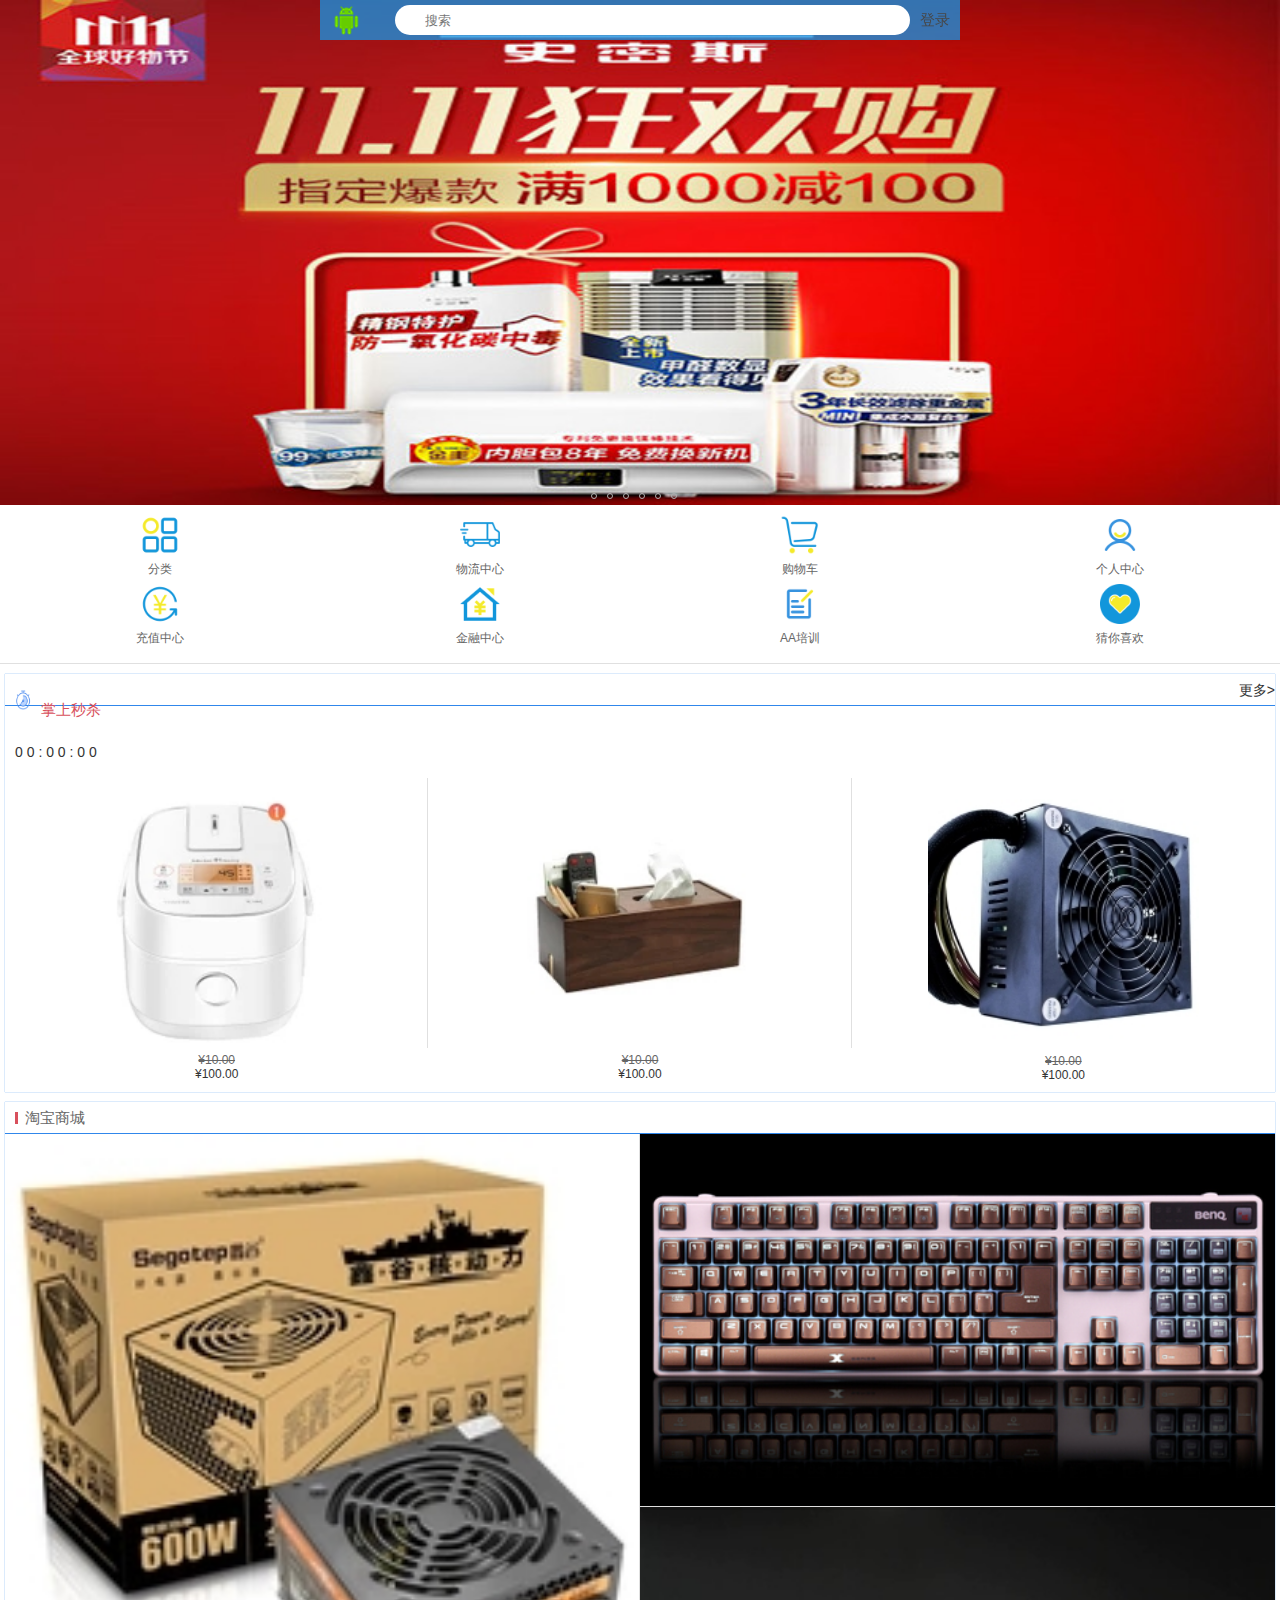
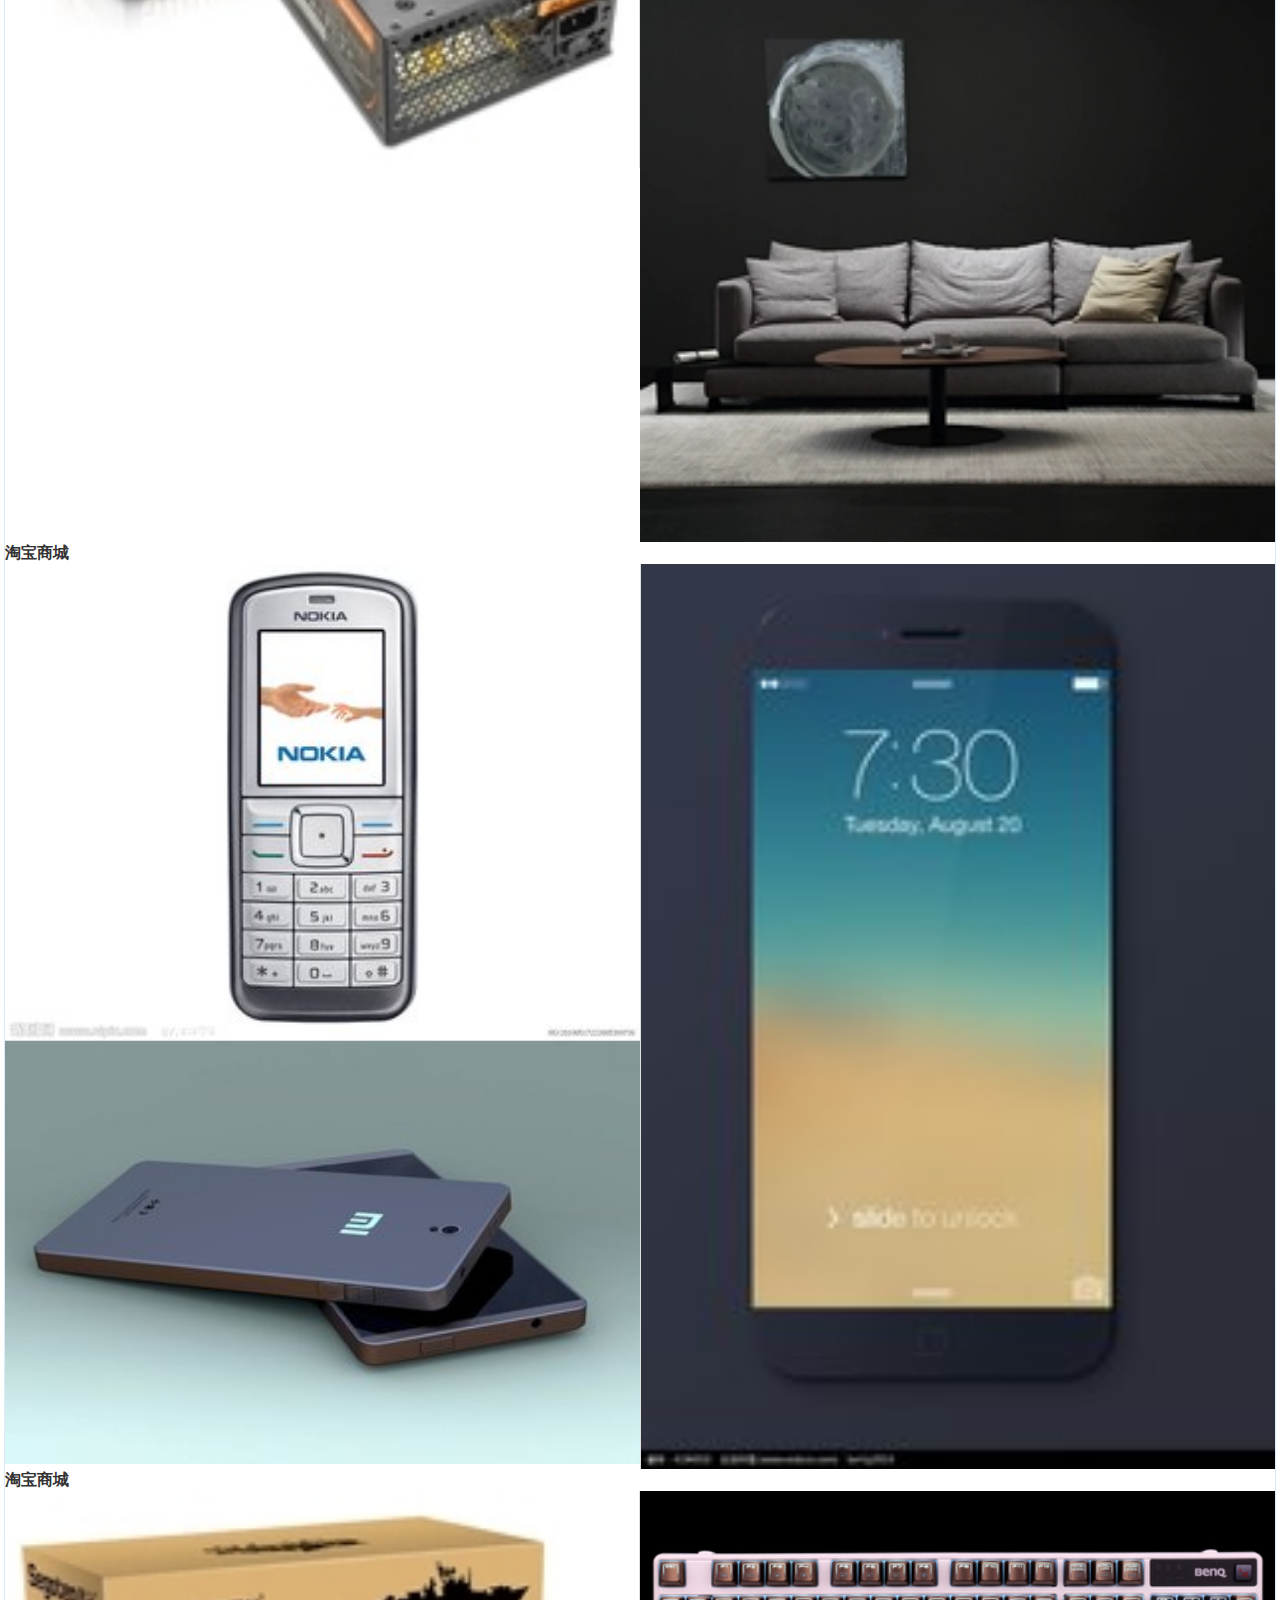
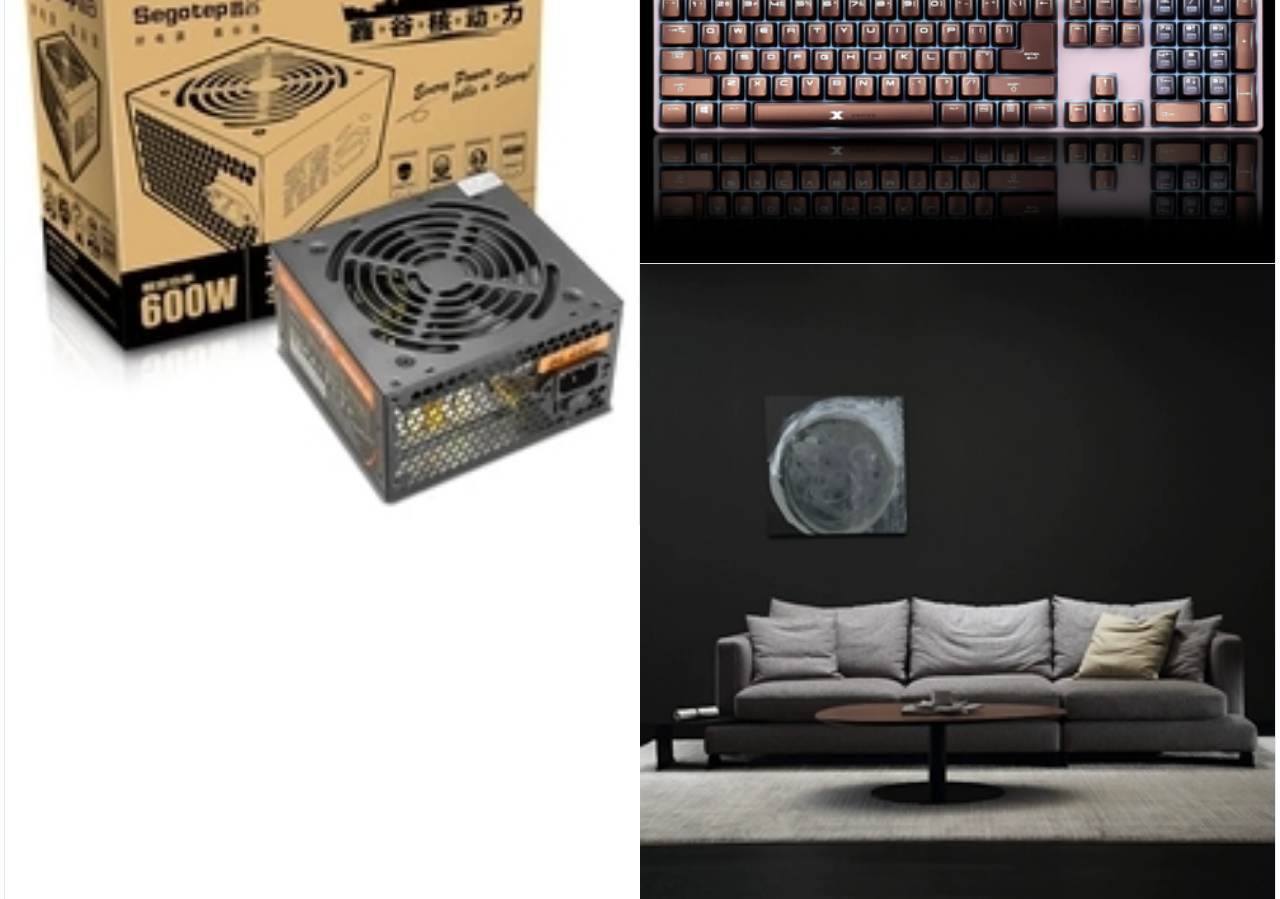
==== index.html @ 8e942533 "1" ====
<!DOCTYPE html>
<html>
<head>
    <meta charset="UTF-8">
    <meta name="viewport" content="width=device-width, user-scalable=no,initial-scale=1.0">
    <title>黑马商城</title>
    <link rel="stylesheet" type="text/css" href="css/hmsc.css">
</head>
<body>
    
    <header class="hm_header">
        <!-- 搜索栏 -->
        <div class="hm_header_box">
            <a href="" class="icon_logo"><img src="images/t01.png" alt=""></a>
            <form action="#">
                <span class="icon_search"></span>
                <input type="search" placeholder="搜索">
            </form>
            <a href="" class="login">登录</a>
        </div>
    </header> 
    <!-- 轮播图 -->
    <div class="hm_banner">
            <ul class="clearfix">
                <li><a href="#"><img src="images/images01.jpg" alt=""></a></li>
                <li><a href="#"><img src="images/images02.jpg" alt=""></a></li>
                <li><a href="#"><img src="images/images03.jpg" alt=""></a></li>
                <li><a href="#"><img src="images/images04.jpg" alt=""></a></li>
                <li><a href="#"><img src="images/images05.jpg" alt=""></a></li>
                <li><a href="#"><img src="images/images01.jpg" alt=""></a></li>
                <li><a href="#"><img src="images/images02.jpg" alt=""></a></li>
            </ul>
            <ul>
                <li class="now"></li>
                <li></li>
                <li></li>
                <li></li>
                <li></li>
                <li></li>
            </ul>
        </div>  
     <!-- 导航栏 -->
     <nav class="hm_nav">
            <ul class="clearfix">
                <li>
                    <a href="hmsc02.html">
                        <img src="images/f1.png" alt="">
                        <p>分类</p>
                    </a>
                </li>
                <li>
                    <a href="#">
                        <img src="images/f2.png" alt="">
                        <p>物流中心</p>
                    </a>
                </li>
                <li>
                    <a href="#">
                        <img src="images/f3.png" alt="">
                        <p>购物车</p>
                    </a>
                </li>
                <li>
                    <a href="#">
                        <img src="images/f4.png" alt="">
                        <p>个人中心</p>
                    </a>
                </li>
                <li>
                    <a href="#">
                        <img src="images/f5.png" alt="">
                        <p>充值中心</p>
                    </a>
                </li>
                <li>
                    <a href="#">
                        <img src="images/f6.png" alt="">
                        <p>金融中心</p>
                    </a>
                </li>
                <li>
                    <a href="#">
                        <img src="images/f7.png" alt="">
                        <p>AA培训</p>
                    </a>
                </li>
                <li>
                    <a href="#">
                        <img src="images/f8.png" alt="">
                        <p>猜你喜欢</p>
                    </a>
                </li>
            </ul>
        </nav>
    <!-- 商品块 -->
    <main class="hm_product">
            <section class="product_box hm_sk">
                <div class="product_box_tit no_border">
                    <div class="f_left m_110">
                        <span class="sk_icon"></span>
                        <span class="sk_name m_110">掌上秒杀</span>
                        <div>
                            <span>0</span>
                            <span>0</span>
                            <span>:</span>
                            <span>0</span>
                            <span>0</span>
                            <span>:</span>
                            <span>0</span>
                            <span>0</span>
                        </div>
                    </div>
                    <div class="f_right m_r10"><a href="#">更多></a></div>
                </div>
                <div class="product_box_con">
                    <ul class="clearfix">
                        <li>
                            <a href="#"><img src="images/q1.jpg" alt=""></a>
                            <p>&yen;10.00</p>
                            <p>&yen;100.00</p>
                        </li>
                        <li>
                            <a href="#"><img src="images/q2.jpg" alt=""></a>
                            <p>&yen;10.00</p>
                            <p>&yen;100.00</p>
                        </li>
                        <li>
                            <a href="#"><img src="images/q3.jpg" alt=""></a>
                            <p>&yen;10.00</p>
                            <p>&yen;100.00</p>
                        </li>
                    </ul>
                </div>
            </section>
            <section class="product_box">
                <div class="product_box_tit"><h3>淘宝商城</h3></div>
                <div class="product_box_con clearfix">
                    <a href="#" class="f_left w_50 b_right"><img src="images/q4.jpg" alt=""></a>
                    <a href="#" class="f_right w_50 b_bottom"><img src="images/q5.jpg" alt=""></a>
                    <a href="#" class="f_right w_50"><img src="images/q6.jpg" alt=""></a>
                </div>
                <section class="product_box">
                <div class="product_box_tit"><h3>淘宝商城</h3></div>
                <div class="product_box_con clearfix">
                    <a href="#" class="f_right w_50 b_left"><img src="images/q7.jpg" alt=""></a>
                    <a href="#" class="f_left w_50 b_bottom"><img src="images/q8.jpg" alt=""></a>
                    <a href="#" class="f_left w_50"><img src="images/q9.jpg" alt=""></a>
                </div>
            </section>
            <section class="product_box">
                <div class="product_box_tit"><h3>淘宝商城</h3></div>
                <div class="product_box_con clearfix">
                    <a href="#" class="f_left w_50 b_right"><img src="images/q4.jpg" alt=""></a>
                    <a href="#" class="f_right w_50 b_bottom"><img src="images/q5.jpg" alt=""></a>
                    <a href="#" class="f_right w_50"><img src="images/q6.jpg" alt=""></a>
                </div>
            </section>
        </main>
    <script  src="js/hmsc.js"></script>
</body>
</html>
---- css/hmsc.css ----
*,::before,::after{
    margin: 0;
    padding: 0;
    -webkit-tap-highlight-color: transparent;
    -webkit-box-sizing: border-box;
    box-sizing: border-box;
}
body{
    font-size: 14px;
    font-family:"微软雅黑",sans-serif;
    color: #333;
}
a{
    color: #333;
    text-decoration: none;
}
a:hover{
    text-decoration: none;
}
ul,ol{
    list-style: none;
}
input{
    border: none;
    outline: none;
}



.f_left{
    float: left;
}
.f_right{
    float: right;
}
.clearfix::before,
.clearfix::after{
    content: "";
    height: 0;
    line-height: 0;
    display: block;
    visibility: hidden;
    clear: both;
}
[class^="icon_"]{
    background: url()no-repeat;
    background-size: 200px 200px;
}
.m_110{
    margin-left:10px; 
}
.m_110{
    margin-right:10px; 
}
.m_110{
    margin-bottom:10px; 
}
.m_110{
    margin-top:10px; 
}


/* ------搜索栏------ */
.hm_header{
    position: fixed;
    left: 0;
    top: 0;
    height: 40px;
    width: 100%;
    z-index: 1000;
}
.hm_header>.hm_header_box{
    width: 100%;
    max-width: 640px;
    min-width: 300px;
    margin: 0 auto;
    background: rgba(10, 160, 247, 0.7);
    height:40px;
    position: relative;
}
.hm_header>.hm_header_box>.icon_logo{
    width: 60px;
    height: 36px;
    position: absolute;
    background-position: 0 -103px;
    top: 4px;
    left: 10px;
}
.hm_header>.hm_header_box>.login{
    width: 50px;
    height: 40px;
    line-height: 40px;
    text-align: center;
    color: rgb(71, 71, 71);
    position: absolute;
    right: 0;
    top: 0;
    font-size: 15px;
}
.hm_header>.hm_header_box>form{
    width: 100%;
    padding-left: 75px;
    padding-right: 50px;
    height: 40px;
    position: relative;
}
.hm_header>.hm_header_box>form>input{
    width: 100%;
    height: 30px;
    border-radius: 15px;
    margin-top: 5px;
    padding-left: 30px;
}
.hm_header>.hm_header_box>form>.icon_search{
    height: 20px;
    width: 20px;
    position: absolute;
    background-position: -60px -109px;
    top: 10px;
    left: 85px;
}


/* 轮播图 */
.hm_banner{
    width: 100%;
    position: relative;
    overflow: hidden;
}
.hm_banner>ul:first-child{
    width: 1000%;
    -webkit-transform: translateX(-10%);
    transform: translateX(-10%);
}
.hm_banner>ul:first-child>li{
    width: 10%;
    float: left;
}
.hm_banner>ul:first-child>li>a{
    width :100%;
    display: block;
}
.hm_banner>ul:first-child>li>a>img{
    width: 100%;
    /*
    font-size: 0;
    block
     veartical-align:middle; 
     */
     display: block;
}
.hm_banner>ul:last-child{
    width: 118px;
    height: 6px;
    position: absolute;
    bottom: 6px;
    left: 50%;
    margin-left:-59px; 
}
.hm_banner>ul:last-child>li{
    width: 6px;
    height: 6px;
    float: left;
    border-radius: 3px;
    border: 1px solid rgb(175, 175, 175);
    margin-left: 10px;
}
.hm_banner>ul:last-child>li>a{
    background: rgb(175, 175, 175);
}
.hm_banner>ul:last-child>li>a>img{
    margin-left:0; 
}

/* 导航栏 */
.hm_nav{
    width: 100%;
    background: #fff;
    border-bottom: 1px solid #e0e0e0;
}
.hm_nav>ul{
    width: 100%;
    padding: 10px 0;
}
.hm_nav>ul>li{
    width: 25%;
    float: left;
}
.hm_nav>ul>li>a{
    display: block;
}
.hm_nav>ul>li>a>img{
    width: 40px;
    height: 40px;
    display: block;
    margin: 0 auto;
}
.hm_nav>ul>li>a>p{
    text-align: center;
    color: #666;
    font-size: 12px;
    padding: 6px 0;
}

/* 商品块 */
.hm_product{
    padding:0 5px;
}
.hm_product>.product_box{
    width: 100%;
    background: #fff;
    margin-top: 10px;
    box-shadow: 0 0 1px #3087eb;
}
.hm_product>.product_box>.product_box_tit{
    height: 32px;
    line-height: 32px;
    border-bottom: 1px solid #3087eb;
}
.hm_product>.product_box>.product_box_tit .no_border{
    border-bottom: none;
}
.hm_product>.product_box>.product_box_tit>h3{
    font-weight: normal;
    font-size: 15px;
    padding-left: 20px;
    position: relative;
    color: #666;
}
.hm_product>.product_box>.product_box_tit>h3::before{
    content: "";
    position: absolute;
    top: 10px;
    left: 10px;
    width: 3px;
    height: 12px;
    background: #d8505c;
}
.hm_sk{
    
}
.hm_sk .sk_icon{
    background:url("../images/ms1.png")no-repeat;
    background-size: 16px 20px;
    width: 16px;
    height: 20px;
    float: left;
    margin-top: 6px;
}
.hm_sk .sk_name{
    color: #d8505c;
    font-size: 15px;
    float: left;
}
.hm_sk .sk_time{
    float: left;
    margin-top: 8px;
}
.hm_sk .sk_time>span{
    float: left;
    width: 15px;
    height: 15px;
    line-height: 15px;
    text-align: center;
    background: #333;
    color: #fff;
    margin-left: 3px;
}
.hm_sk .sk_time>span:nth-child(3n){
    background: #fff;
    color: #333;
    width: 5px;
}

.hm_sk .product_box_con>ul{
    width: 100%;
    font-size: 12px;
    padding: 10px 0;
}
.hm_sk .product_box_con>ul>li{
    width: 33.333%;
    float: left;
    text-align: center;
}
.hm_sk .product_box_con>ul>li>a{
    display: block;
    width: 100%;
    border-right: 1px solid #e0e0e0;
}
.hm_sk .product_box_con>ul>li:last-child>a{
    border-right: 0;
}
.hm_sk .product_box_con>ul>li>a>img{
    width: 64%;
    display: block;
    margin: 0 auto;
}

.hm_sk .product_box_con>ul>li>p:first-of-type{
    text-decoration:line-through;
    color: #666;
    padding-top: 5px;
}
.w_50{
    width: 50%;
    display: block;
}
.w_50>img{
    display: block;
    width: 100%;
}
.b_left{
    border-left: 1px solid #e0e0e0;
}
.b_right{
    border-right: 1px solid #e0e0e0;
}
.b_bottom{
    border-bottom: 1px solid #e0e0e0;
}





/* 搜索栏 */
.hm_topBar{
    width: 100%;
    height: 45px;
    background: url("")repeat-x;
    background-size: 1px 44px;
    border-bottom: 1px solid #ccc;
    position: absolute;
}
.hm_topBar>[class^="icon_"]{
    position: absolute;
    top: 0;
    height: 44px;
    width: 40px;
    padding: 12px 10px;
    background-clip: content-box;
    background-origin: content-box;
}
.hm_topBar>.icon_back{
    left: 0;
    background-position: -20px 0;
}
.hm_topBar>.icon_menu{
    right: 0;
    background-position: -60px 0;
}
.hm_topBar>form{
    width: 100%;
    height: 44px;
    padding: 0 40px;
}
.hm_topBar>form>input{
    width: 100%;
    border:1px solid #e0e0e0;
    border-radius: 4px;
    height:30px;
    margin-top: 7px;
}
.hm_topBar>h3{
    text-align: center;
    line-height: 44px;
    font-weight: normal;
}

/* 左侧栏 */
.hm_category_left{
    width: 90px;
    height: 100%;
    overflow: hidden;
    float: left;
}
.hm_category_left>ul{

}
.hm_category_left>ul>li{
    width: 90px;
    height: 50px;
    text-align: center;
    line-height: 50px;
    border-right: 1px solid #ccc;
    border-bottom: 1px solid #ccc;
}
.hm_category_left>ul>li a{
    display: block;
}
.hm_category_left>ul>li .now{
    border-right: none;
}
.hm_category_left>ul>li.now a{
    color: #d8505c;
}

.hm_category_right{
    overflow: hidden;
    height: 100%;
}
.hm_category_right_box{
    padding: 0 10px;
}
hm_category_right_box>.banner{
    width: 100%;
    padding-top: 10px;
    display: block;
}
.hm_category_right_box>.banner>img{
    width: 100%;
}
.hot_cat{
    margin-top:10px;
}
.hot_cat>h3{
    font-size: 12px;
}
.hot_cat>ul{
    width: 100%;
}
.hot_cat>ul>li{
    width: 33.333%;
    float: left;
}
.hot_cat>ul>li>a{
    display: block;
    text-align: center;
    padding-top: 10px;
}
.hot_cat>ul>li>a>img{
    width: 62px;
    height: 62px;
    margin: 0 auto;
    display: block;
}
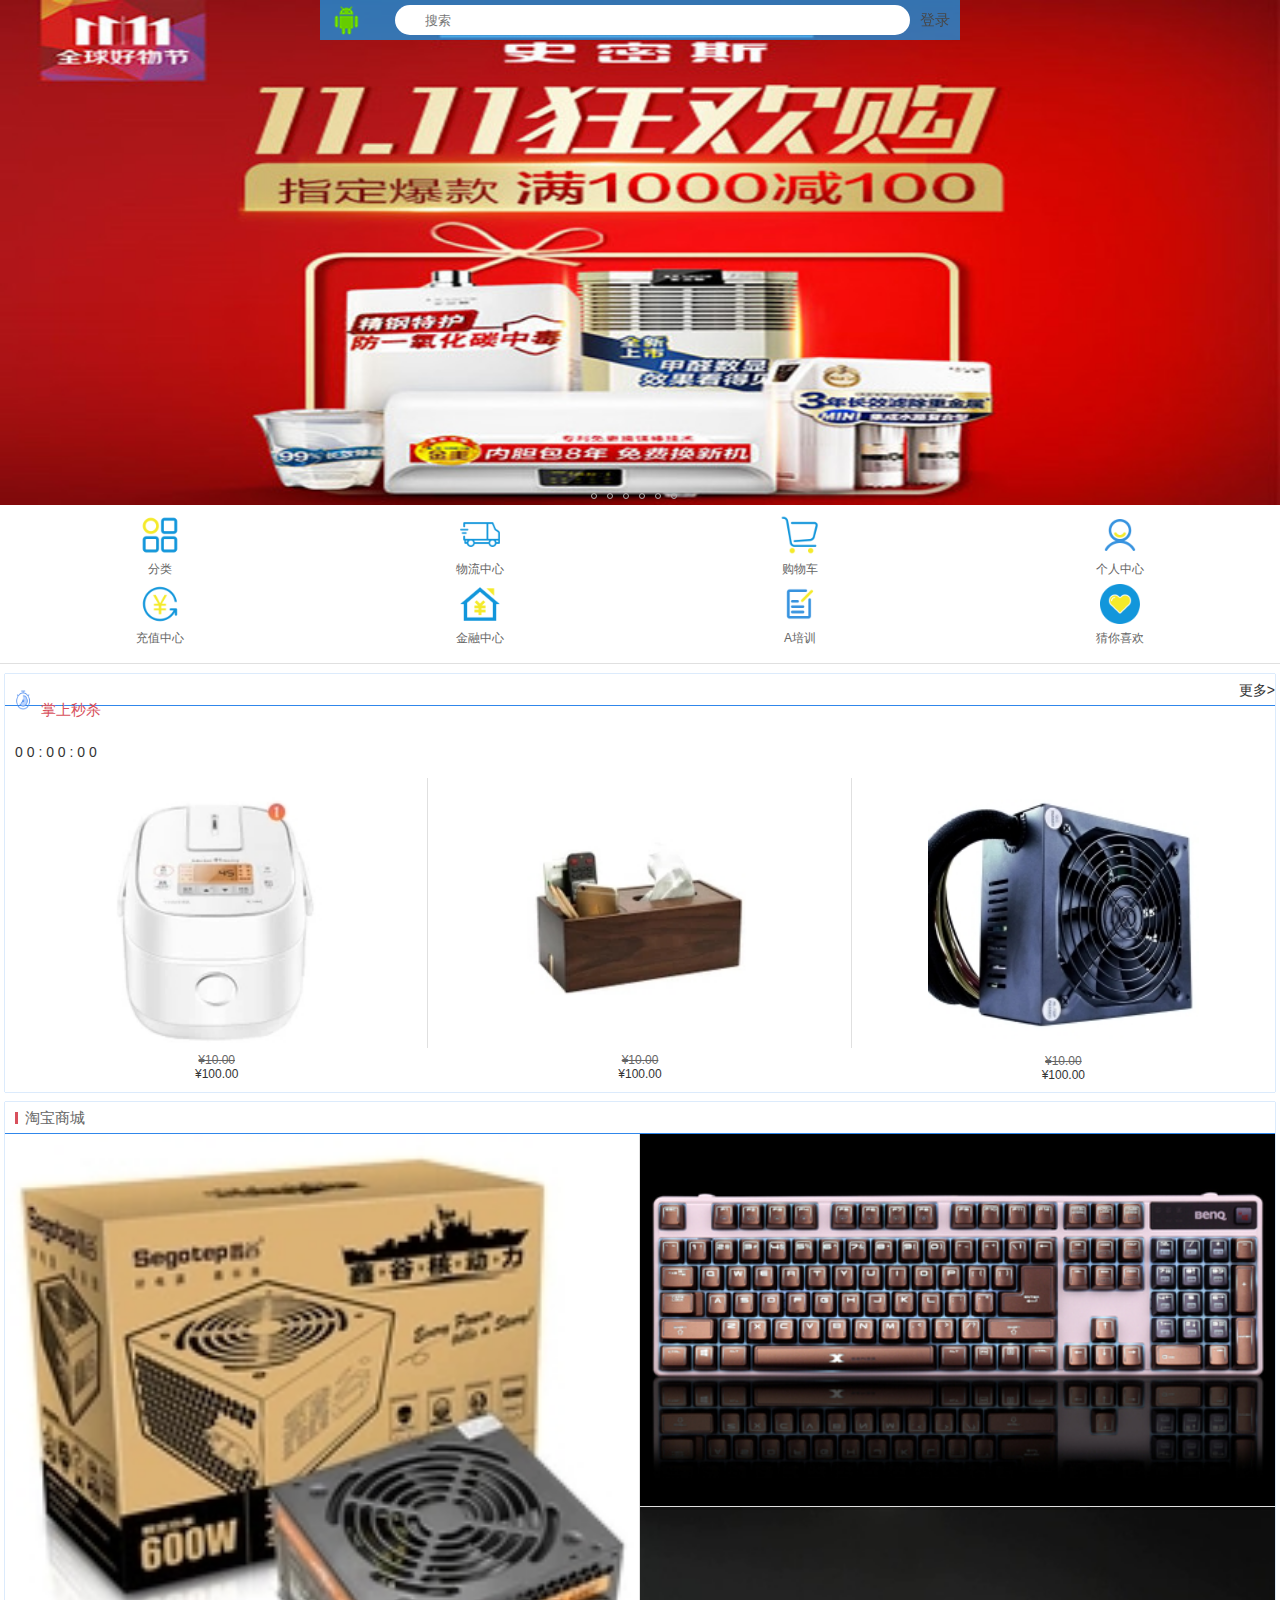
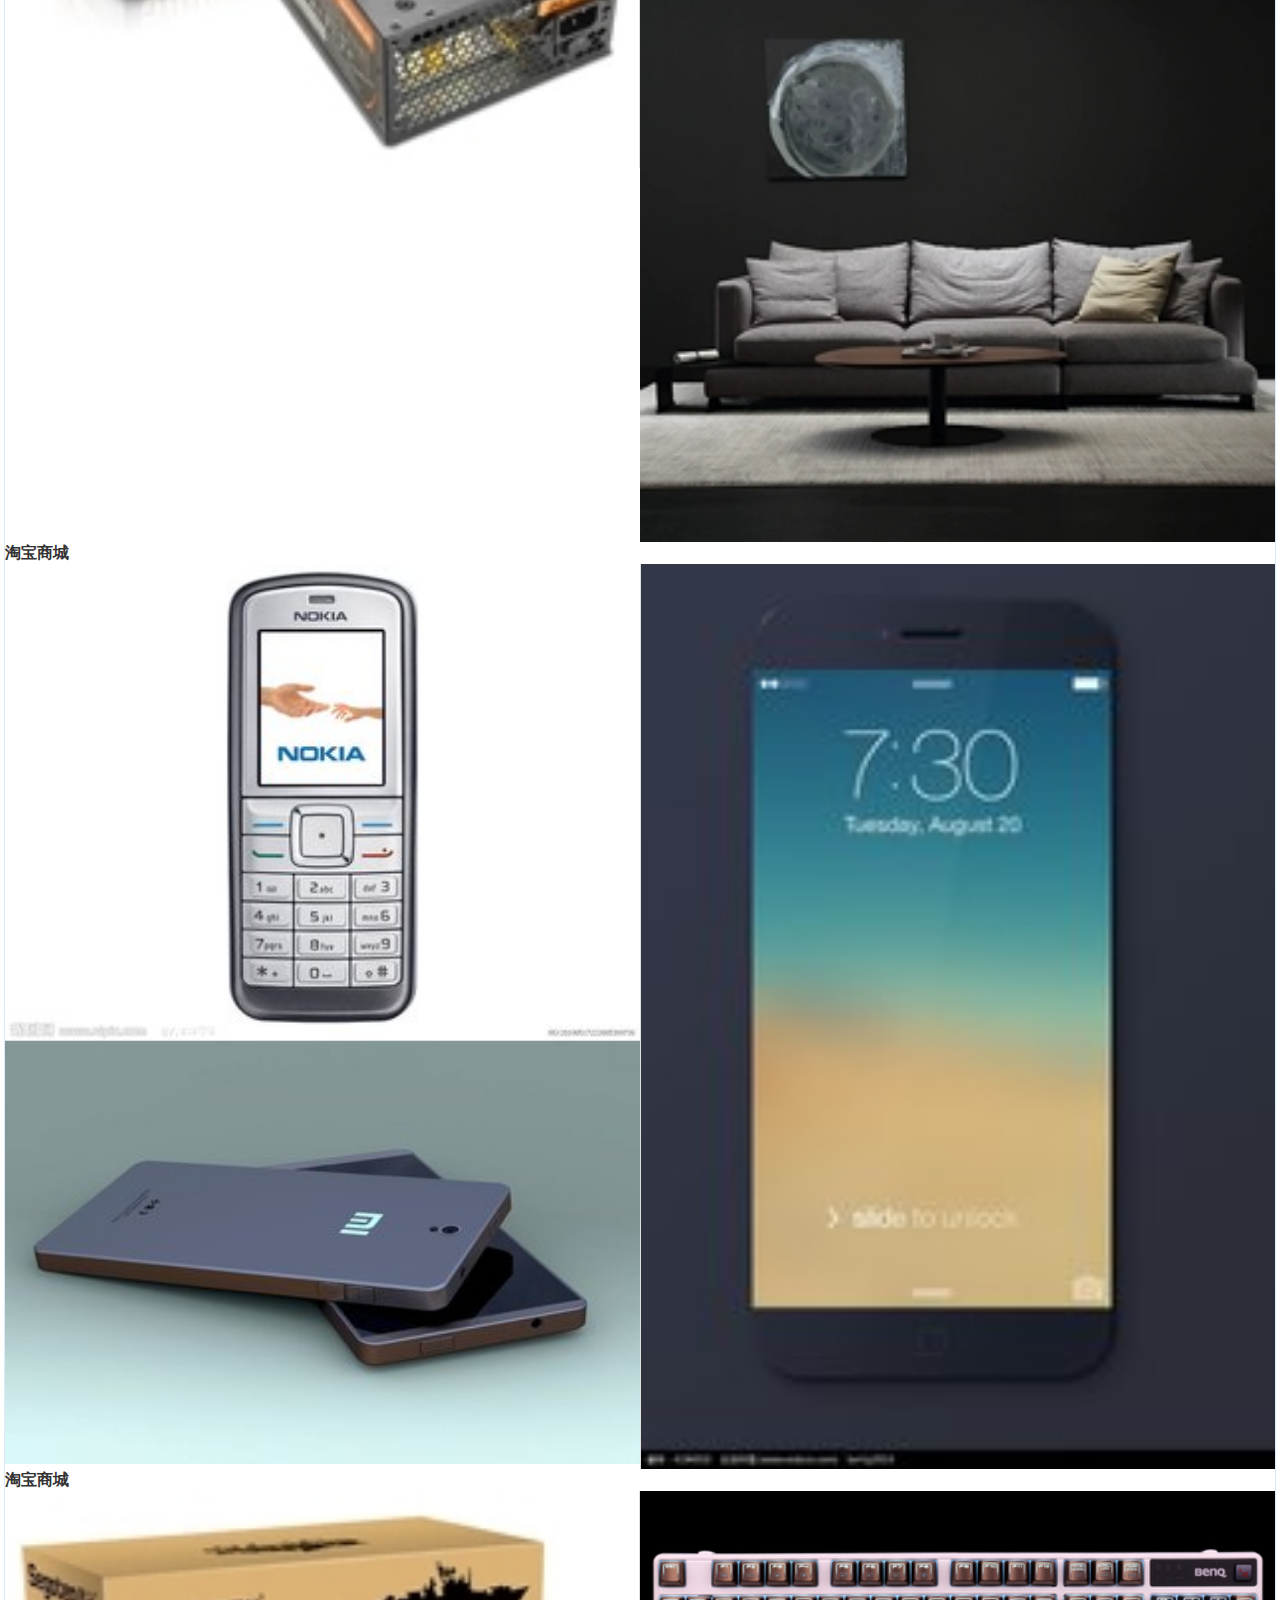
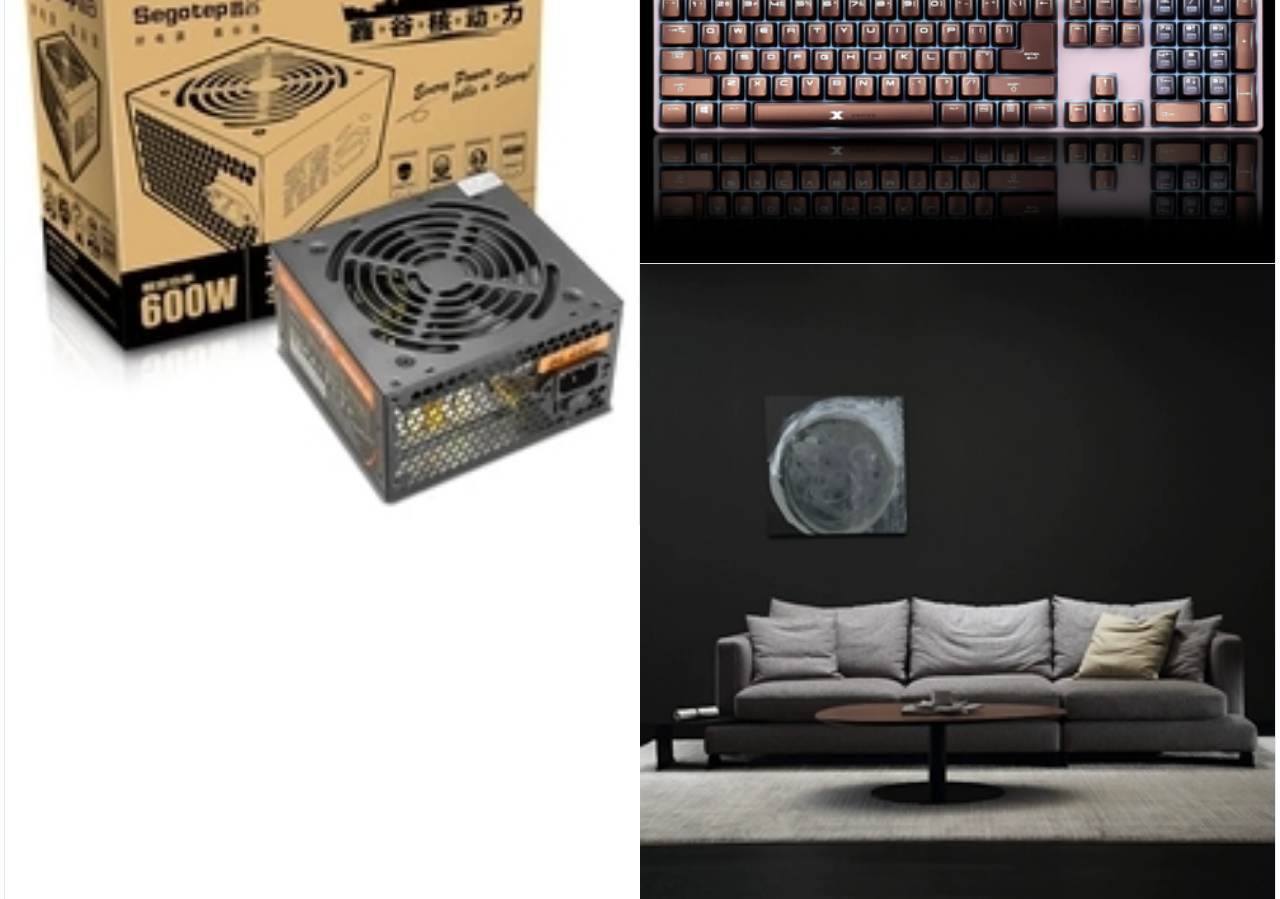
==== commit 332a6ef7: "h" ====
--- a/index.html
+++ b/index.html
@@ -81,7 +81,7 @@
                 <li>
                     <a href="#">
                         <img src="images/f7.png" alt="">
-                        <p>AA培训</p>
+                        <p>A培训</p>
                     </a>
                 </li>
                 <li>
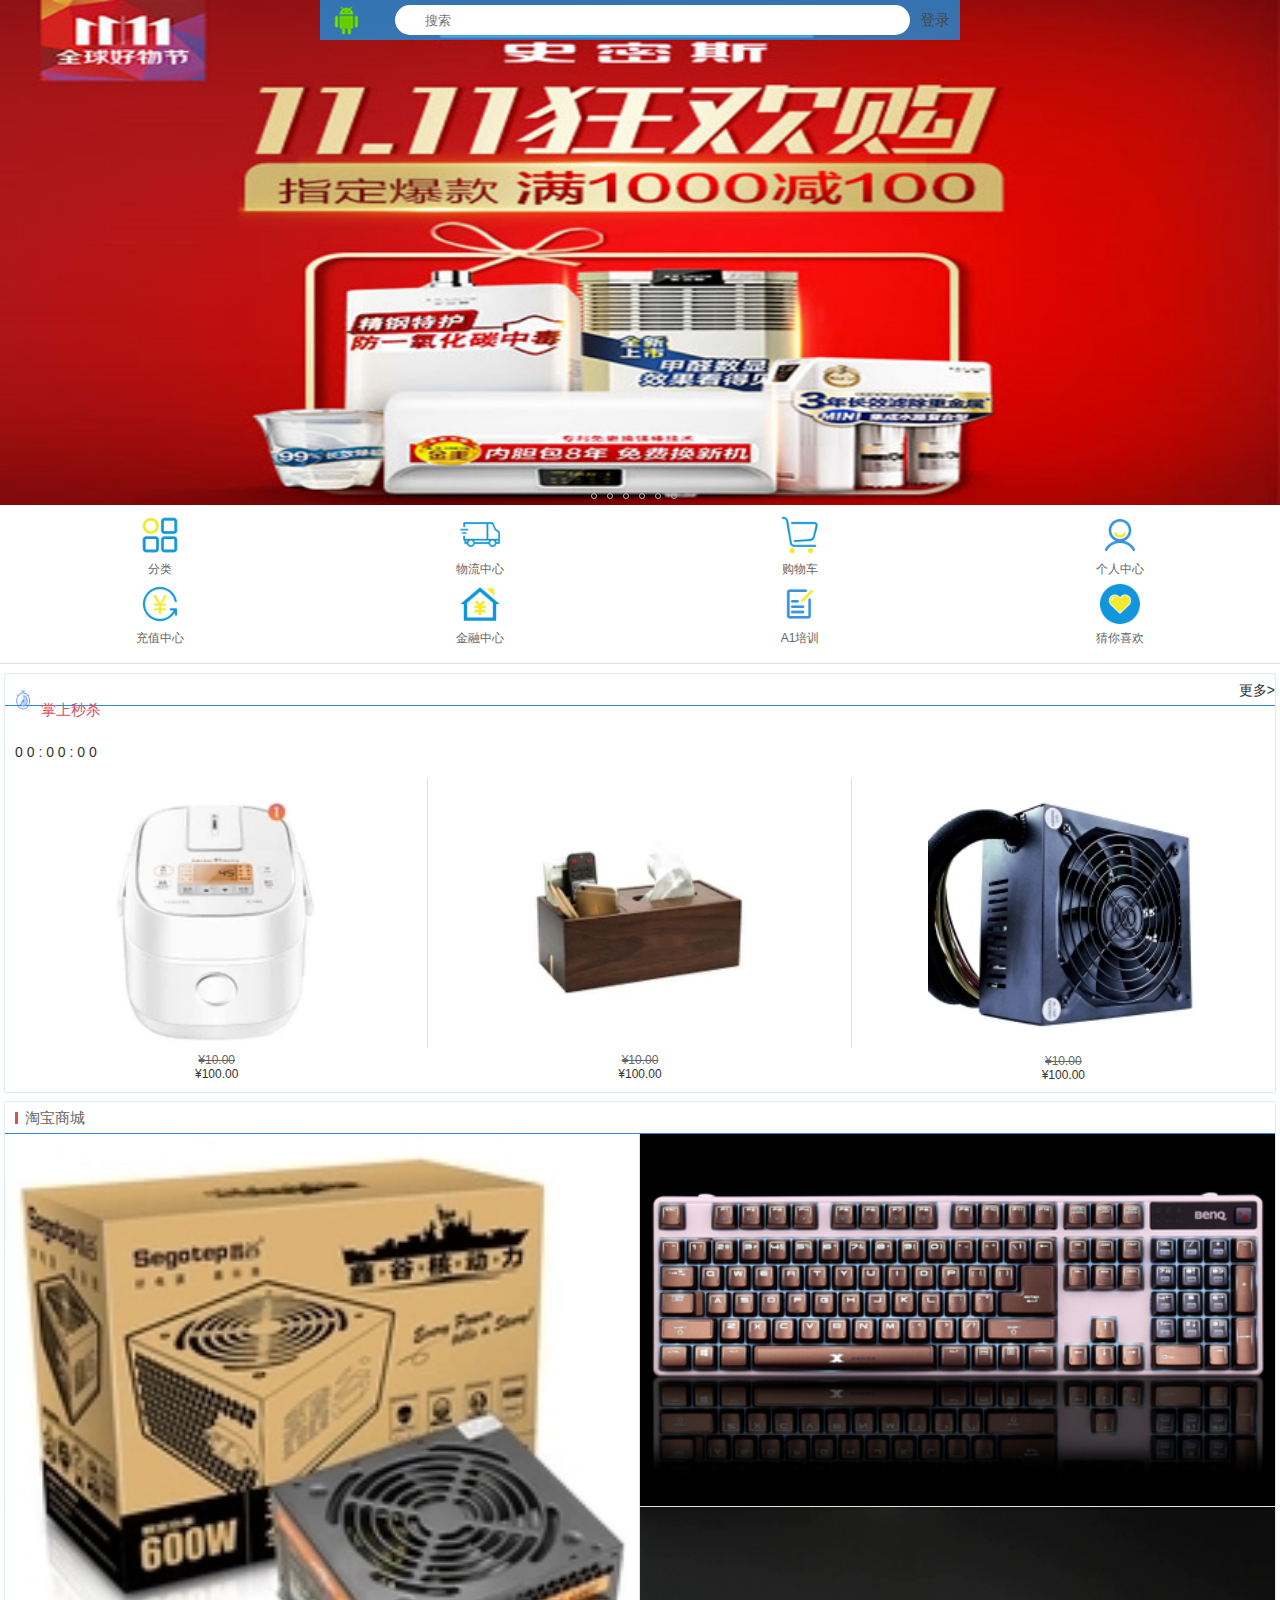
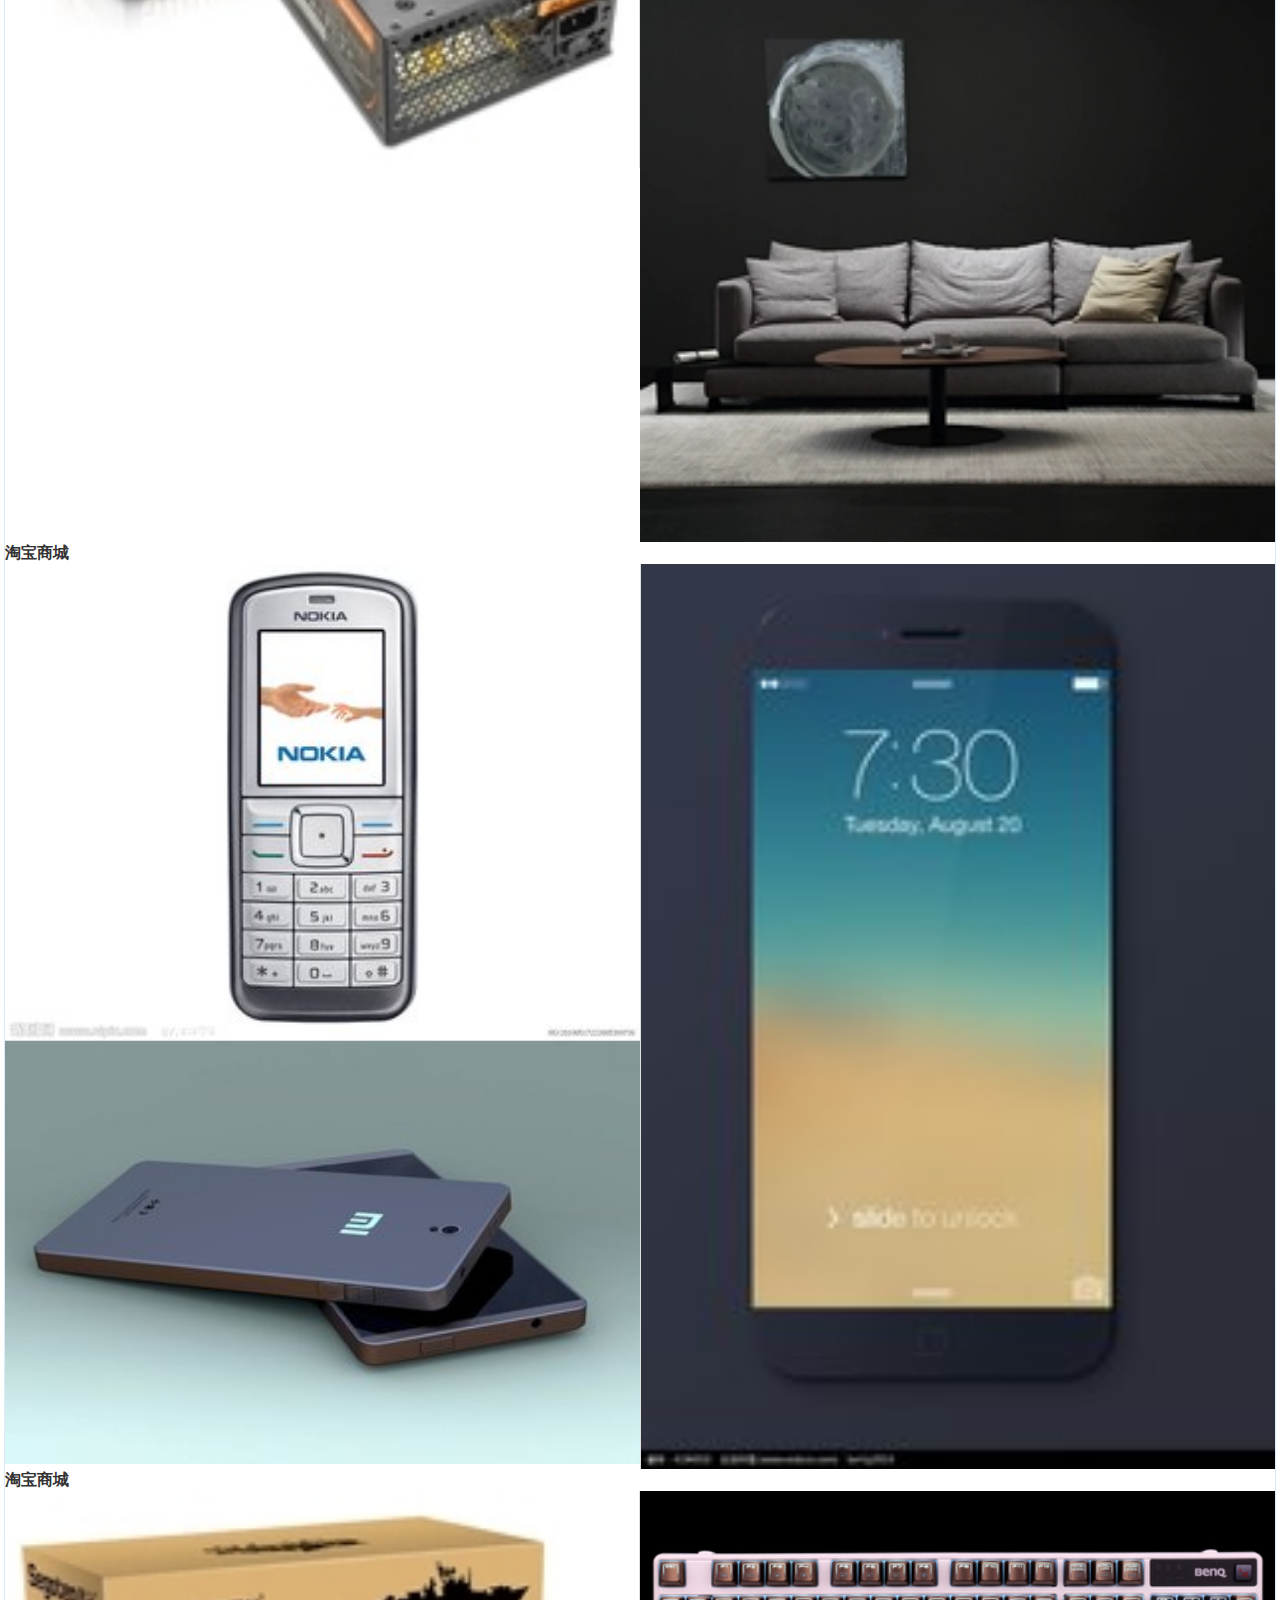
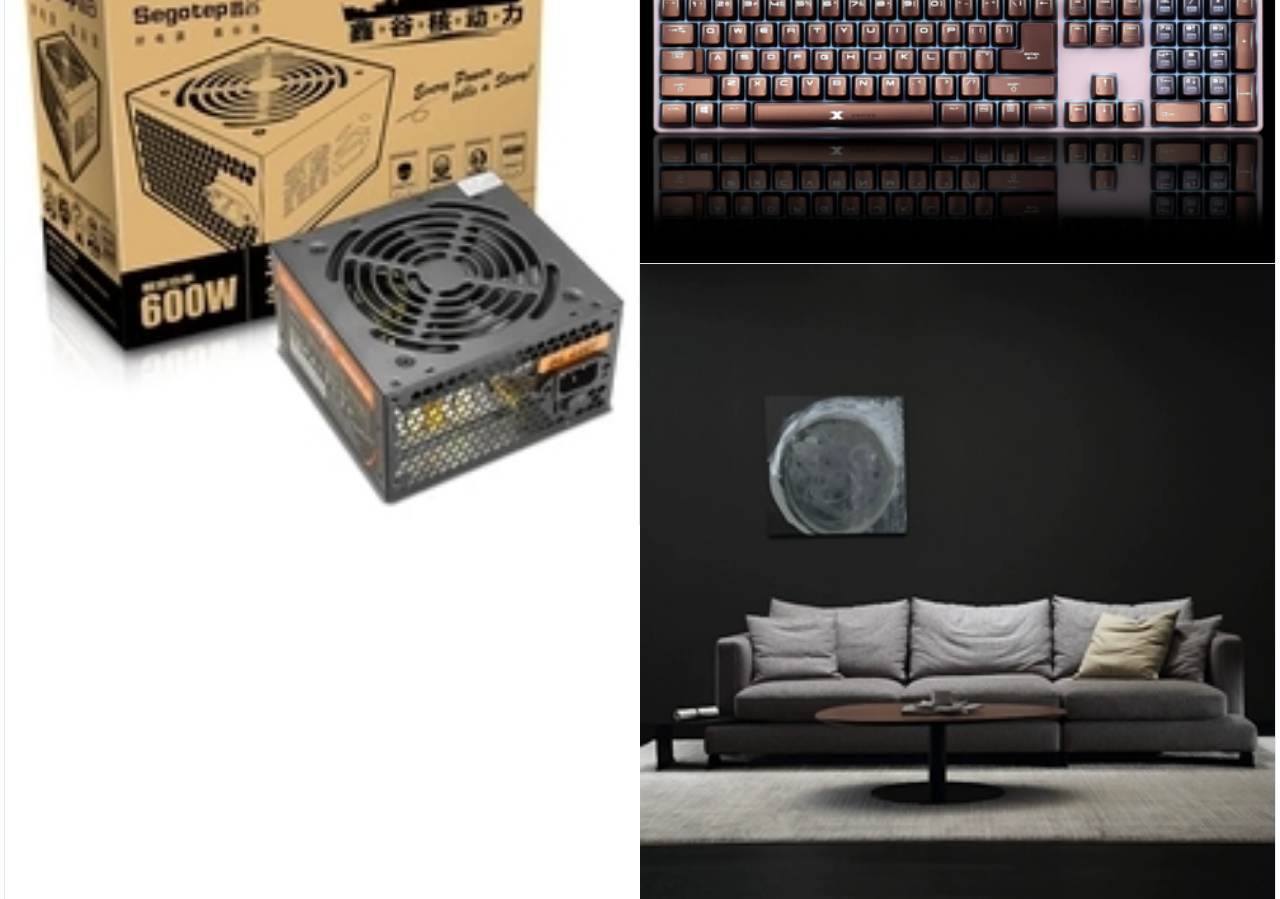
==== commit 930af441: "l" ====
--- a/index.html
+++ b/index.html
@@ -81,7 +81,7 @@
                 <li>
                     <a href="#">
                         <img src="images/f7.png" alt="">
-                        <p>A培训</p>
+                        <p>A1培训</p>
                     </a>
                 </li>
                 <li>
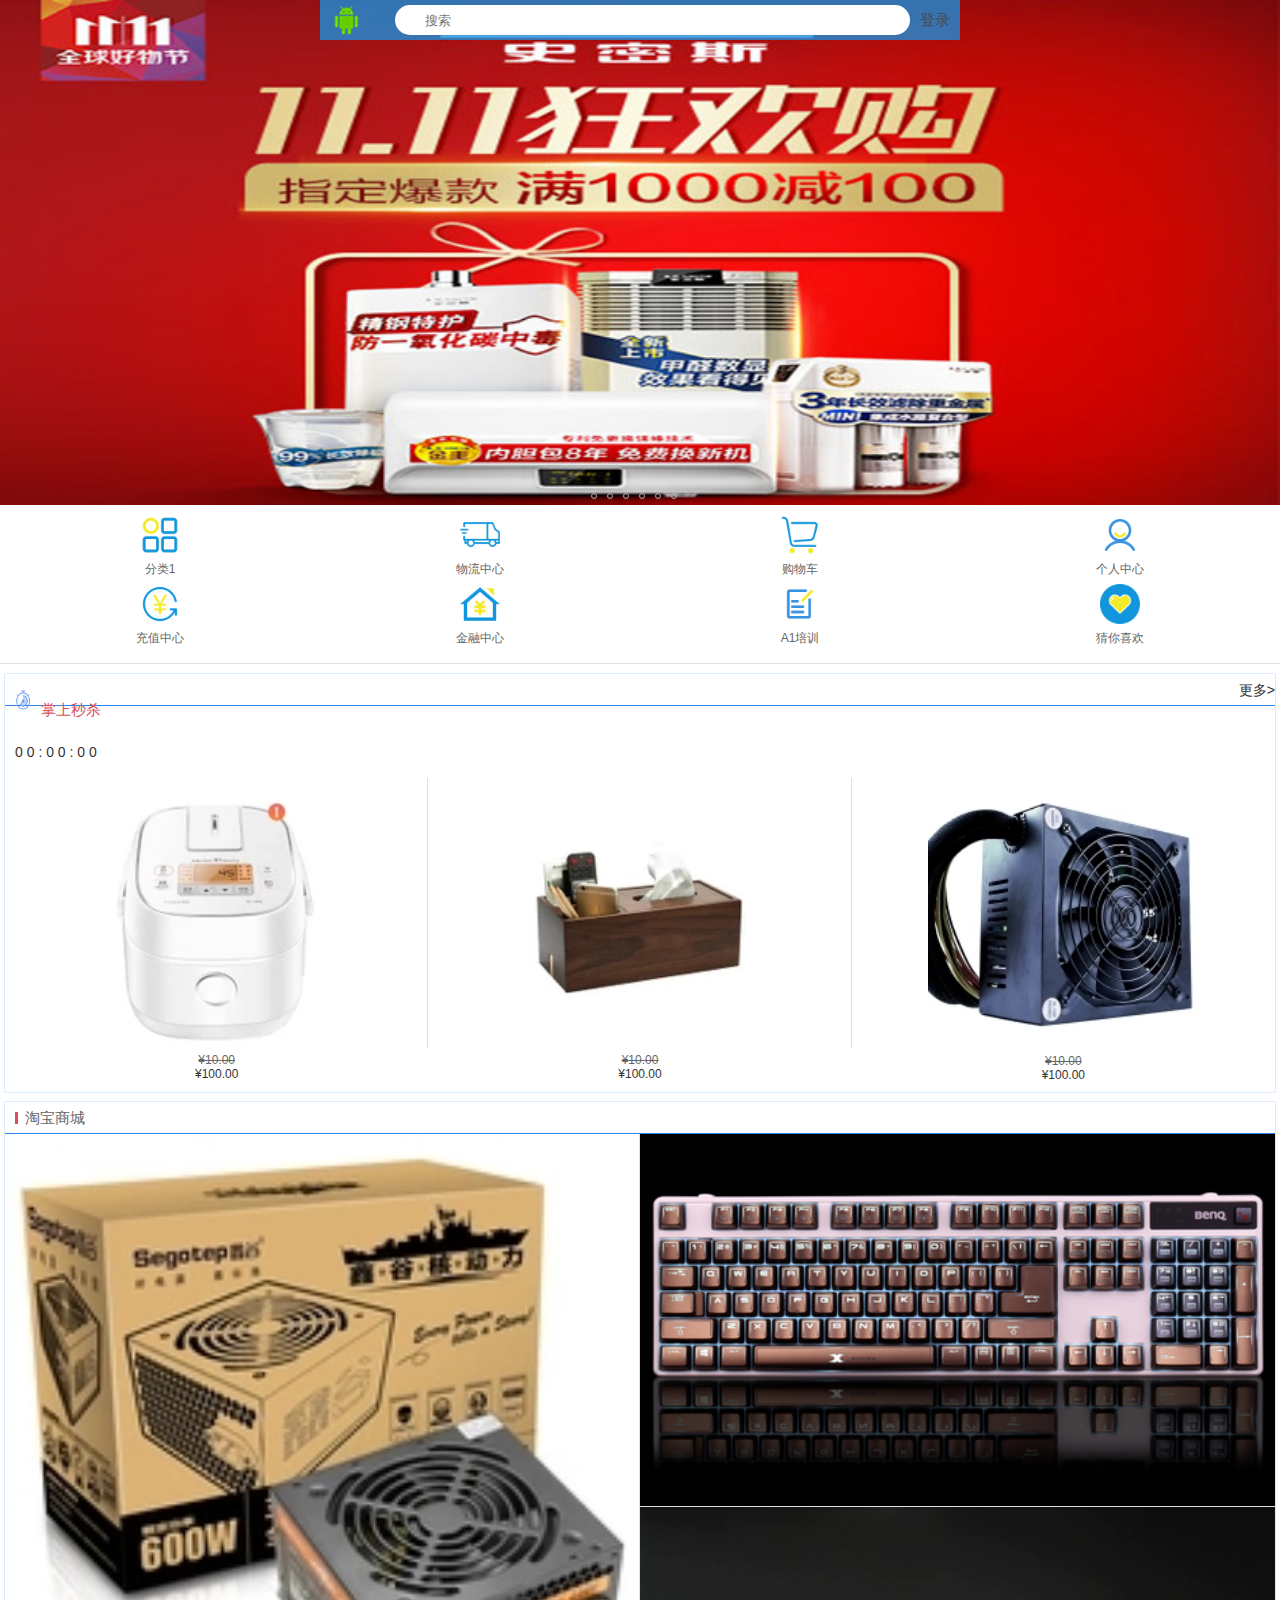
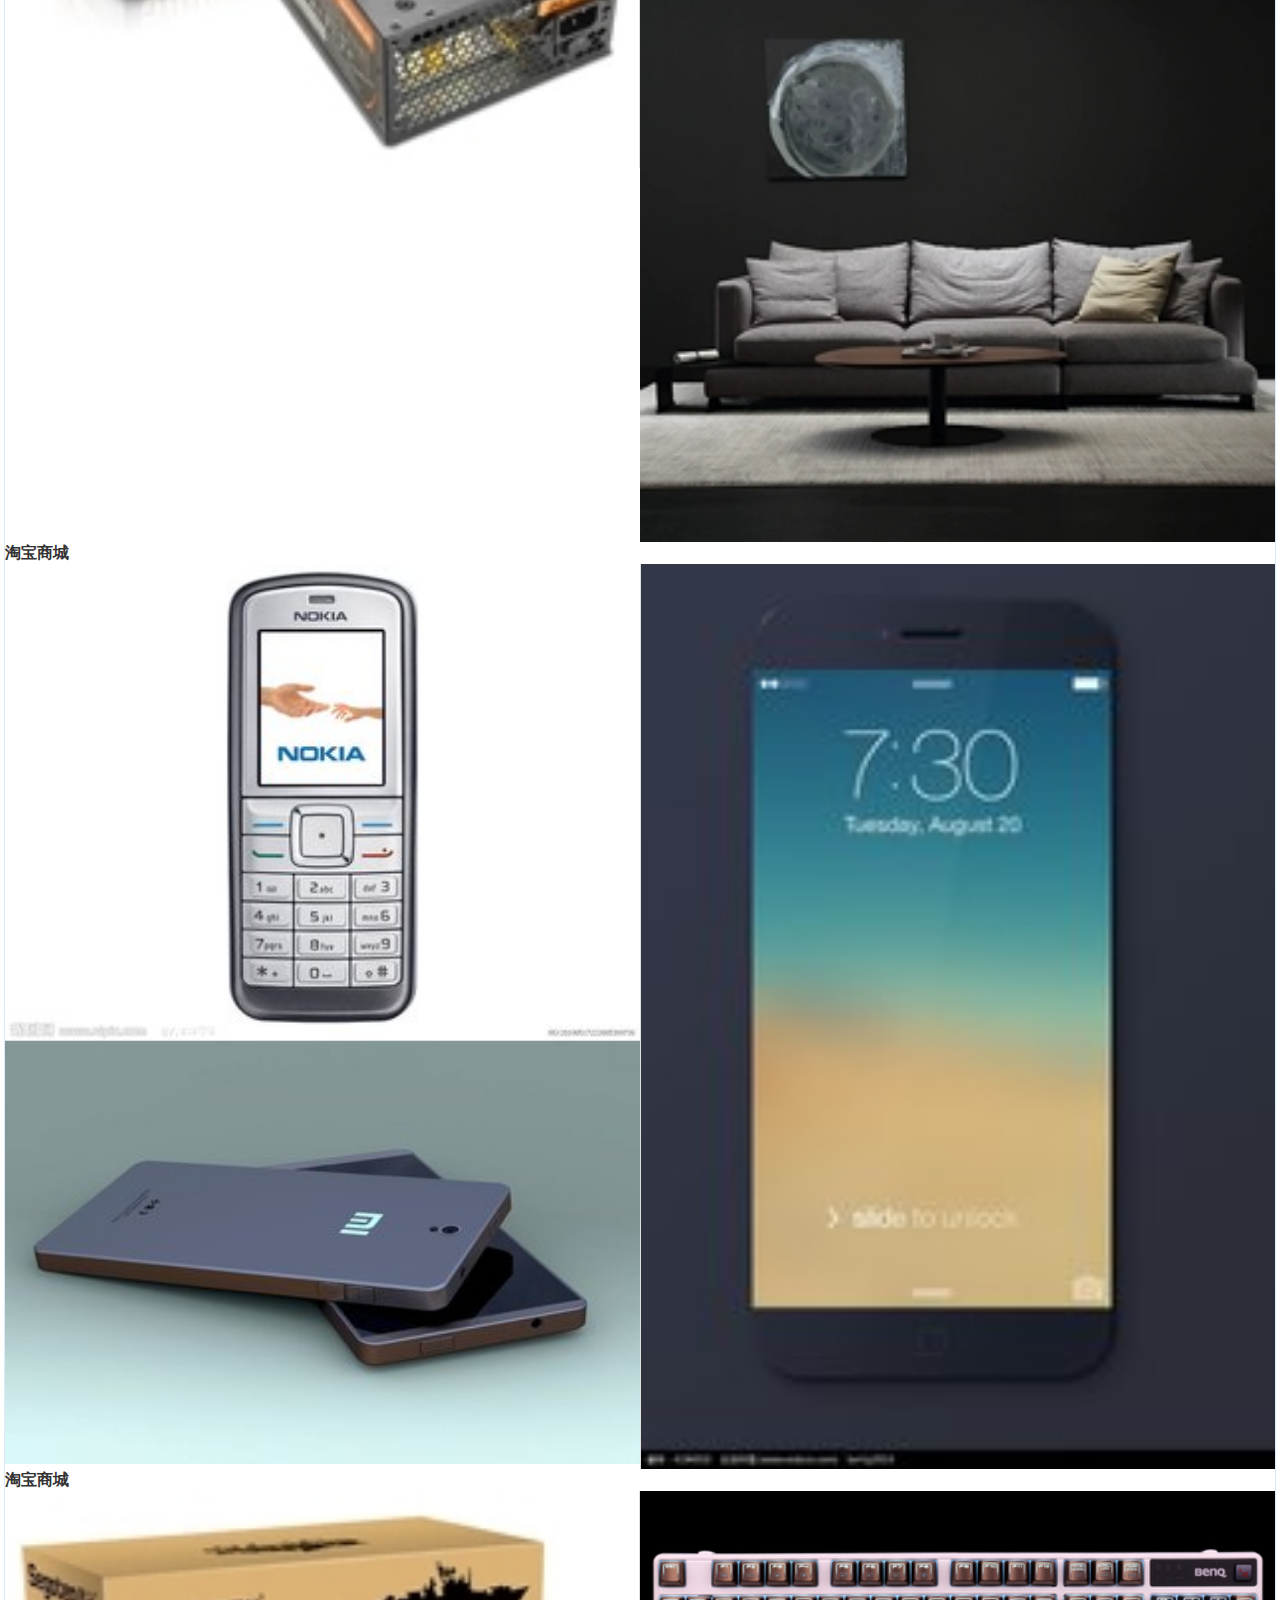
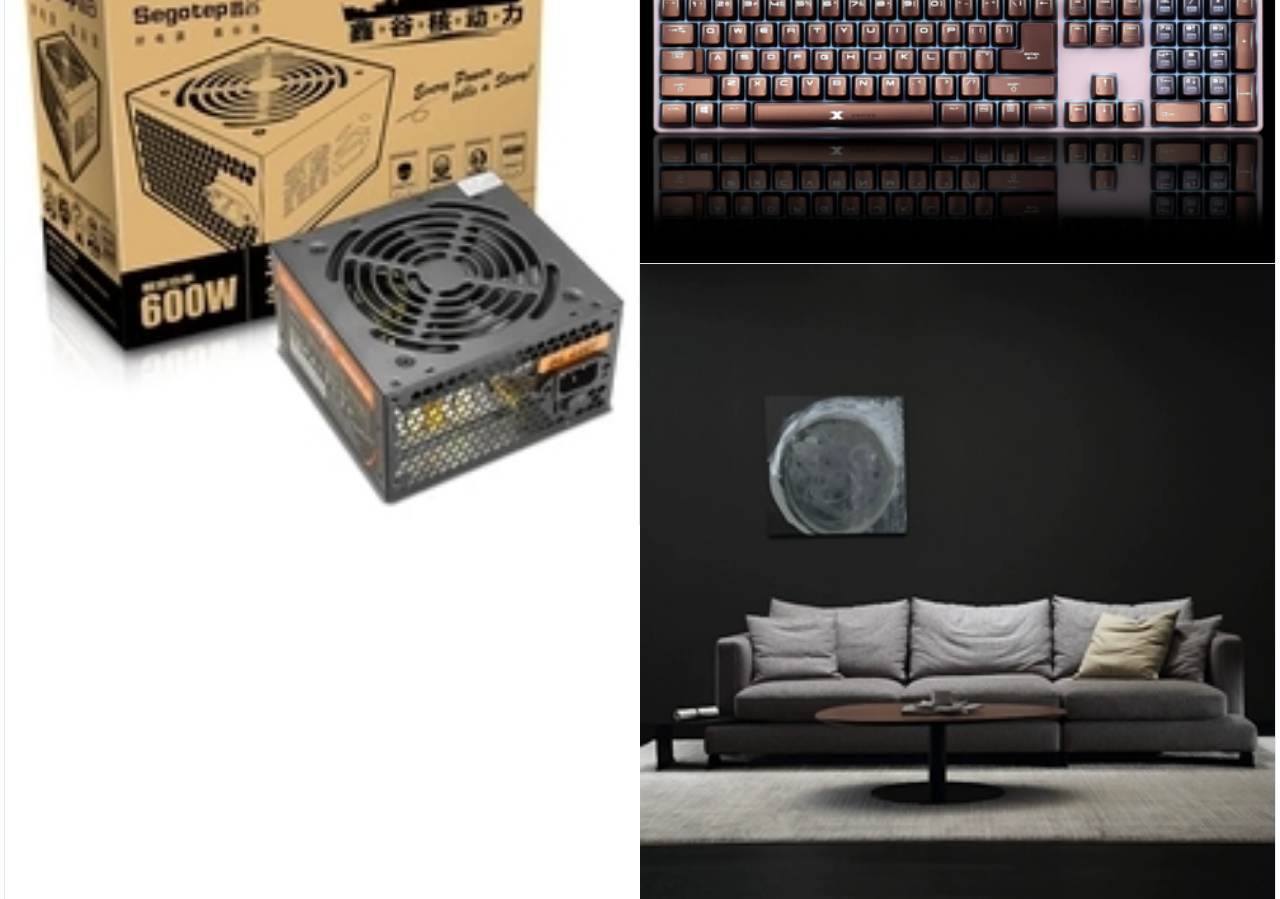
==== commit ed496794: "123" ====
--- a/index.html
+++ b/index.html
@@ -45,7 +45,7 @@
                 <li>
                     <a href="hmsc02.html">
                         <img src="images/f1.png" alt="">
-                        <p>分类</p>
+                        <p>分类1</p>
                     </a>
                 </li>
                 <li>
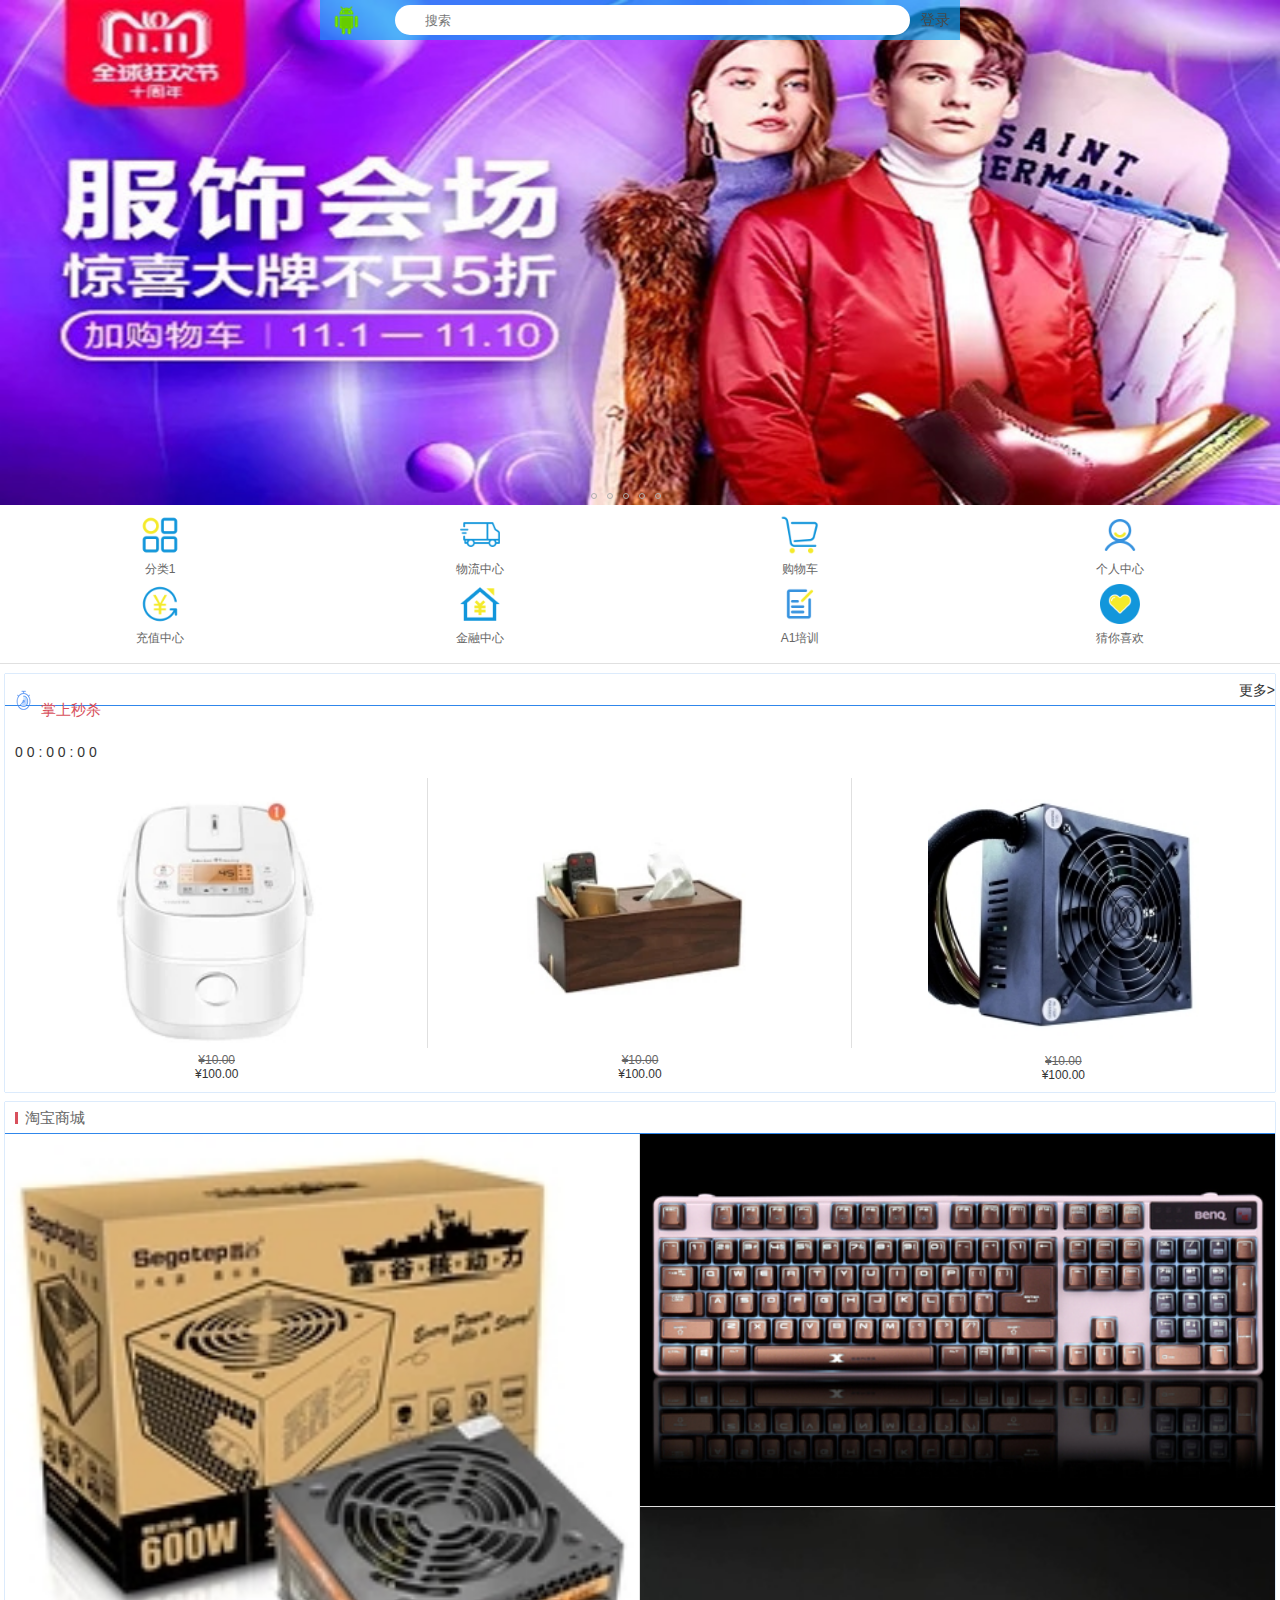
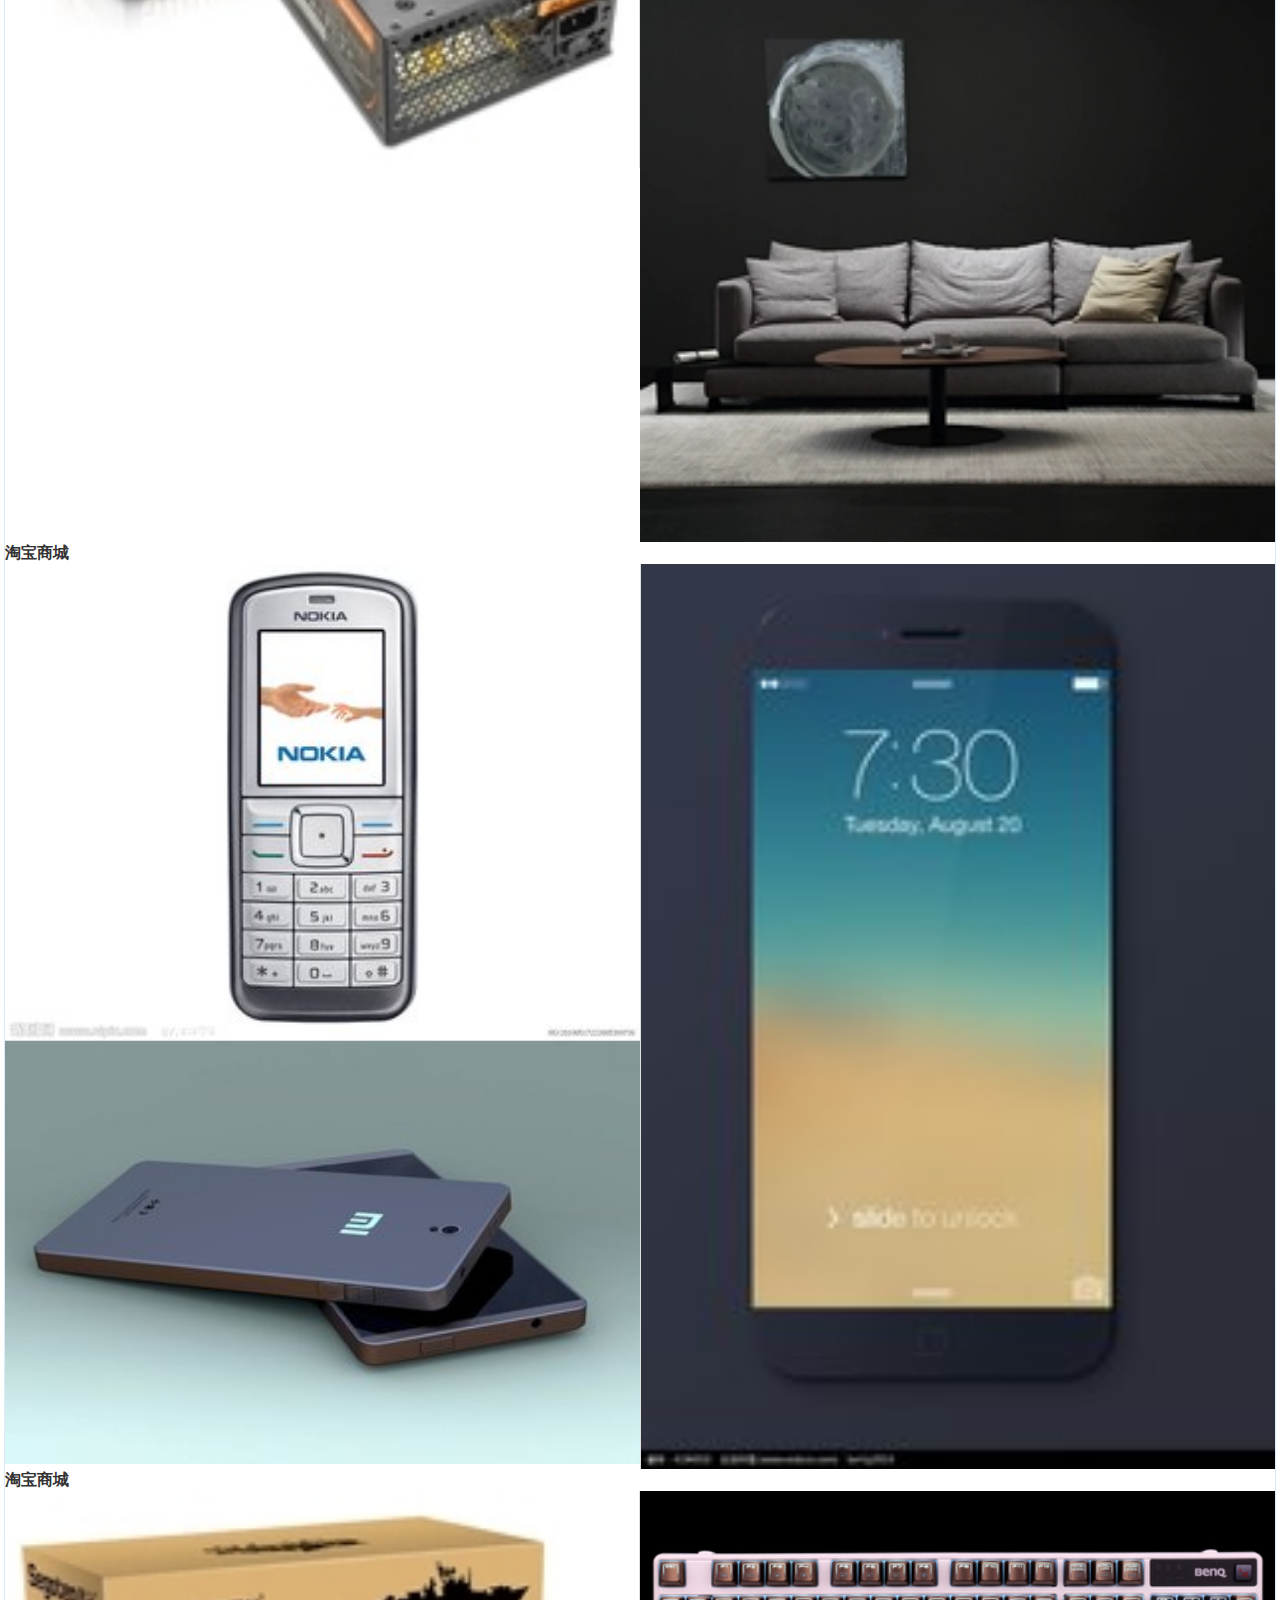
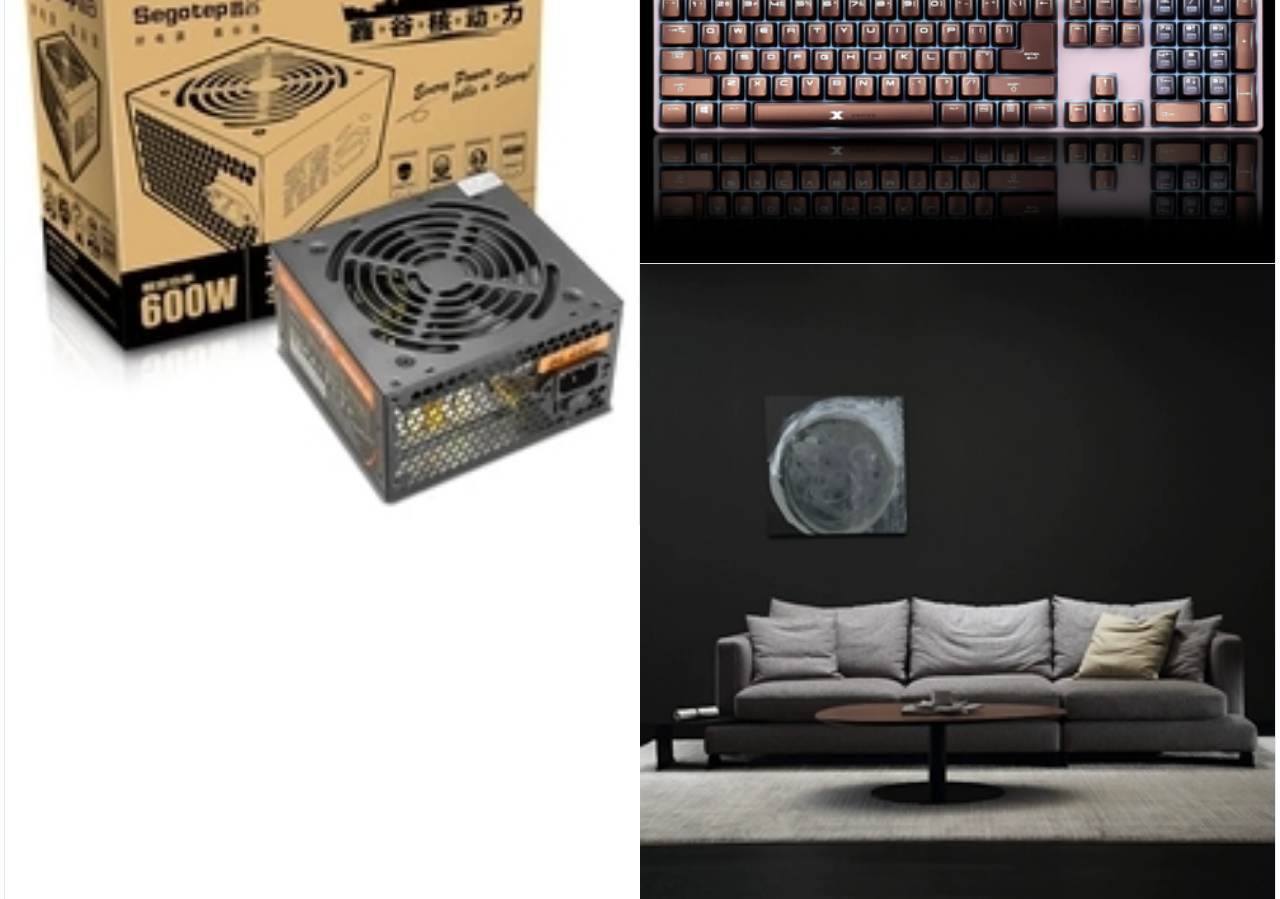
==== commit 6e394537: "1" ====
--- a/index.html
+++ b/index.html
@@ -4,7 +4,7 @@
     <meta charset="UTF-8">
     <meta name="viewport" content="width=device-width, user-scalable=no,initial-scale=1.0">
     <title>黑马商城</title>
-    <link rel="stylesheet" type="text/css" href="css/hmsc.css">
+    <link rel="stylesheet" type="text/css" href="css/index.css">
 </head>
 <body>
     
@@ -17,145 +17,144 @@
                 <input type="search" placeholder="搜索">
             </form>
             <a href="" class="login">登录</a>
-        </div>
+        </div>        
     </header> 
     <!-- 轮播图 -->
     <div class="hm_banner">
-            <ul class="clearfix">
-                <li><a href="#"><img src="images/images01.jpg" alt=""></a></li>
-                <li><a href="#"><img src="images/images02.jpg" alt=""></a></li>
-                <li><a href="#"><img src="images/images03.jpg" alt=""></a></li>
-                <li><a href="#"><img src="images/images04.jpg" alt=""></a></li>
-                <li><a href="#"><img src="images/images05.jpg" alt=""></a></li>
-                <li><a href="#"><img src="images/images01.jpg" alt=""></a></li>
-                <li><a href="#"><img src="images/images02.jpg" alt=""></a></li>
-            </ul>
-            <ul>
-                <li class="now"></li>
-                <li></li>
-                <li></li>
-                <li></li>
-                <li></li>
-                <li></li>
-            </ul>
-        </div>  
-     <!-- 导航栏 -->
-     <nav class="hm_nav">
-            <ul class="clearfix">
-                <li>
-                    <a href="hmsc02.html">
-                        <img src="images/f1.png" alt="">
-                        <p>分类1</p>
-                    </a>
-                </li>
-                <li>
-                    <a href="#">
-                        <img src="images/f2.png" alt="">
-                        <p>物流中心</p>
-                    </a>
-                </li>
-                <li>
-                    <a href="#">
-                        <img src="images/f3.png" alt="">
-                        <p>购物车</p>
-                    </a>
-                </li>
-                <li>
-                    <a href="#">
-                        <img src="images/f4.png" alt="">
-                        <p>个人中心</p>
-                    </a>
-                </li>
-                <li>
-                    <a href="#">
-                        <img src="images/f5.png" alt="">
-                        <p>充值中心</p>
-                    </a>
-                </li>
-                <li>
-                    <a href="#">
-                        <img src="images/f6.png" alt="">
-                        <p>金融中心</p>
-                    </a>
-                </li>
-                <li>
-                    <a href="#">
-                        <img src="images/f7.png" alt="">
-                        <p>A1培训</p>
-                    </a>
-                </li>
-                <li>
-                    <a href="#">
-                        <img src="images/f8.png" alt="">
-                        <p>猜你喜欢</p>
-                    </a>
-                </li>
-            </ul>
-        </nav>
-    <!-- 商品块 -->
-    <main class="hm_product">
-            <section class="product_box hm_sk">
-                <div class="product_box_tit no_border">
-                    <div class="f_left m_110">
-                        <span class="sk_icon"></span>
-                        <span class="sk_name m_110">掌上秒杀</span>
-                        <div>
-                            <span>0</span>
-                            <span>0</span>
-                            <span>:</span>
-                            <span>0</span>
-                            <span>0</span>
-                            <span>:</span>
-                            <span>0</span>
-                            <span>0</span>
-                        </div>
+        <ul class="clearfix">
+            <li><a href="#"><img src="images/images05.jpg" alt=""></a></li>
+            <li><a href="#"><img src="images/images01.jpg" alt=""></a></li>
+            <li><a href="#"><img src="images/images02.jpg" alt=""></a></li>
+            <li><a href="#"><img src="images/images03.jpg" alt=""></a></li>
+            <li><a href="#"><img src="images/images04.jpg" alt=""></a></li>
+            <li><a href="#"><img src="images/images05.jpg" alt=""></a></li>
+            <li><a href="#"><img src="images/images01.jpg" alt=""></a></li>
+        </ul>
+        <ul>
+            <li class="now"></li>
+            <li></li>
+            <li></li>
+            <li></li>
+            <li></li>
+        </ul>
+    </div>  
+ <!-- 导航栏 -->
+ <nav class="hm_nav">
+        <ul class="clearfix">
+            <li>
+                <a href="hmsc02.html">
+                    <img src="images/f1.png" alt="">
+                    <p>分类1</p>
+                </a>
+            </li>
+            <li>
+                <a href="#">
+                    <img src="images/f2.png" alt="">
+                    <p>物流中心</p>
+                </a>
+            </li>
+            <li>
+                <a href="hmsc03.html">
+                    <img src="images/f3.png" alt="">
+                    <p>购物车</p>
+                </a>
+            </li>
+            <li>
+                <a href="#">
+                    <img src="images/f4.png" alt="">
+                    <p>个人中心</p>
+                </a>
+            </li>
+            <li>
+                <a href="#">
+                    <img src="images/f5.png" alt="">
+                    <p>充值中心</p>
+                </a>
+            </li>
+            <li>
+                <a href="#">
+                    <img src="images/f6.png" alt="">
+                    <p>金融中心</p>
+                </a>
+            </li>
+            <li>
+                <a href="#">
+                    <img src="images/f7.png" alt="">
+                    <p>A1培训</p>
+                </a>
+            </li>
+            <li>
+                <a href="#">
+                    <img src="images/f8.png" alt="">
+                    <p>猜你喜欢</p>
+                </a>
+            </li>
+        </ul>
+    </nav>
+<!-- 商品块 -->
+<main class="hm_product">
+        <section class="product_box hm_sk">
+            <div class="product_box_tit no_border">
+                <div class="f_left m_110">
+                    <span class="sk_icon"></span>
+                    <span class="sk_name m_110">掌上秒杀</span>
+                    <div>
+                        <span>0</span>
+                        <span>0</span>
+                        <span>:</span>
+                        <span>0</span>
+                        <span>0</span>
+                        <span>:</span>
+                        <span>0</span>
+                        <span>0</span>
                     </div>
-                    <div class="f_right m_r10"><a href="#">更多></a></div>
                 </div>
-                <div class="product_box_con">
-                    <ul class="clearfix">
-                        <li>
-                            <a href="#"><img src="images/q1.jpg" alt=""></a>
-                            <p>&yen;10.00</p>
-                            <p>&yen;100.00</p>
-                        </li>
-                        <li>
-                            <a href="#"><img src="images/q2.jpg" alt=""></a>
-                            <p>&yen;10.00</p>
-                            <p>&yen;100.00</p>
-                        </li>
-                        <li>
-                            <a href="#"><img src="images/q3.jpg" alt=""></a>
-                            <p>&yen;10.00</p>
-                            <p>&yen;100.00</p>
-                        </li>
-                    </ul>
-                </div>
-            </section>
+                <div class="f_right m_r10"><a href="#">更多></a></div>
+            </div>
+            <div class="product_box_con">
+                <ul class="clearfix">
+                    <li>
+                        <a href="#"><img src="images/q1.jpg" alt=""></a>
+                        <p>&yen;10.00</p>
+                        <p>&yen;100.00</p>
+                    </li>
+                    <li>
+                        <a href="#"><img src="images/q2.jpg" alt=""></a>
+                        <p>&yen;10.00</p>
+                        <p>&yen;100.00</p>
+                    </li>
+                    <li>
+                        <a href="#"><img src="images/q3.jpg" alt=""></a>
+                        <p>&yen;10.00</p>
+                        <p>&yen;100.00</p>
+                    </li>
+                </ul>
+            </div>
+        </section>
+        <section class="product_box">
+            <div class="product_box_tit"><h3>淘宝商城</h3></div>
+            <div class="product_box_con clearfix">
+                <a href="#" class="f_left w_50 b_right"><img src="images/q4.jpg" alt=""></a>
+                <a href="#" class="f_right w_50 b_bottom"><img src="images/q5.jpg" alt=""></a>
+                <a href="#" class="f_right w_50"><img src="images/q6.jpg" alt=""></a>
+            </div>
             <section class="product_box">
-                <div class="product_box_tit"><h3>淘宝商城</h3></div>
-                <div class="product_box_con clearfix">
-                    <a href="#" class="f_left w_50 b_right"><img src="images/q4.jpg" alt=""></a>
-                    <a href="#" class="f_right w_50 b_bottom"><img src="images/q5.jpg" alt=""></a>
-                    <a href="#" class="f_right w_50"><img src="images/q6.jpg" alt=""></a>
-                </div>
-                <section class="product_box">
-                <div class="product_box_tit"><h3>淘宝商城</h3></div>
-                <div class="product_box_con clearfix">
-                    <a href="#" class="f_right w_50 b_left"><img src="images/q7.jpg" alt=""></a>
-                    <a href="#" class="f_left w_50 b_bottom"><img src="images/q8.jpg" alt=""></a>
-                    <a href="#" class="f_left w_50"><img src="images/q9.jpg" alt=""></a>
-                </div>
-            </section>
-            <section class="product_box">
-                <div class="product_box_tit"><h3>淘宝商城</h3></div>
-                <div class="product_box_con clearfix">
-                    <a href="#" class="f_left w_50 b_right"><img src="images/q4.jpg" alt=""></a>
-                    <a href="#" class="f_right w_50 b_bottom"><img src="images/q5.jpg" alt=""></a>
-                    <a href="#" class="f_right w_50"><img src="images/q6.jpg" alt=""></a>
-                </div>
-            </section>
-        </main>
+            <div class="product_box_tit"><h3>淘宝商城</h3></div>
+            <div class="product_box_con clearfix">
+                <a href="#" class="f_right w_50 b_left"><img src="images/q7.jpg" alt=""></a>
+                <a href="#" class="f_left w_50 b_bottom"><img src="images/q8.jpg" alt=""></a>
+                <a href="#" class="f_left w_50"><img src="images/q9.jpg" alt=""></a>
+            </div>
+        </section>
+        <section class="product_box">
+            <div class="product_box_tit"><h3>淘宝商城</h3></div>
+            <div class="product_box_con clearfix">
+                <a href="#" class="f_left w_50 b_right"><img src="images/q4.jpg" alt=""></a>
+                <a href="#" class="f_right w_50 b_bottom"><img src="images/q5.jpg" alt=""></a>
+                <a href="#" class="f_right w_50"><img src="images/q6.jpg" alt=""></a>
+            </div>
+        </section>
+    </main>
     <script  src="js/hmsc.js"></script>
 </body>
 </html>--- a/css/index.css
+++ b/css/index.css
@@ -0,0 +1,365 @@
+*,::before,::after{
+    margin: 0;
+    padding: 0;
+    -webkit-tap-highlight-color: transparent;
+    -webkit-box-sizing: border-box;
+    box-sizing: border-box;
+}
+body{
+    font-size: 14px;
+    font-family:"微软雅黑",sans-serif;
+    color: #333;
+}
+a{
+    color: #333;
+    text-decoration: none;
+}
+a:hover{
+    text-decoration: none;
+}
+ul,ol{
+    list-style: none;
+}
+input{
+    border: none;
+    outline: none;
+    -webkit-appearance:none;
+}
+
+/* 通用css */
+.f_left{
+    float: left;
+}
+.f_right{
+    float: right;
+}
+.clearfix::before,
+.clearfix::after{
+    content: "";
+    height: 0;
+    line-height: 0;
+    display: block;
+    visibility: hidden;
+    clear: both;
+}
+[class^="icon_"]{
+    background: url()no-repeat;
+    background-size: 200px 200px;
+}
+.m_110{
+    margin-left:10px; 
+}
+.m_110{
+    margin-right:10px; 
+}
+.m_110{
+    margin-bottom:10px; 
+}
+.m_110{
+    margin-top:10px; 
+}
+/* 定义顶部通栏 */
+.hm_topBar{
+    width: 100%;
+    height: 45px;
+    background: url("../images/t01.png")repeat-x;
+    background-size: 1px 44px;
+    border-bottom: 1px solid #ccc;
+    position: absolute;
+}
+.hm_topBar>[class^="icon_"]{
+    position: absolute;
+    top: 0;
+    height: 44px;
+    width: 40px;
+    padding: 12px 10px;
+    background-clip: content-box;
+    background-origin: content-box;
+}
+.hm_topBar>.icon_back{
+    left: 0;
+    background-position: -20px 0;
+}
+.hm_topBar>.icon_menu{
+    right: 0;
+    background-position: -60px 0;
+}
+.hm_topBar>form{
+    width: 100%;
+    height: 44px;
+    padding: 0 40px;
+}
+.hm_topBar>form>input{
+    width: 100%;
+    border:1px solid #e0e0e0;
+    border-radius: 4px;
+    height:30px;
+    margin-top: 7px;
+}
+.hm_topBar>h3{
+    text-align: center;
+    line-height: 44px;
+    font-weight: normal;
+}
+
+
+
+/* ------搜索栏------ */
+.hm_header{
+    position: fixed;
+    left: 0;
+    top: 0;
+    height: 40px;
+    width: 100%;
+    z-index: 1000;
+}
+.hm_header>.hm_header_box{
+    width: 100%;
+    max-width: 640px;
+    min-width: 300px;
+    margin: 0 auto;
+    background: rgba(10, 160, 247, 0.7);
+    height:40px;
+    position: relative;
+}
+.hm_header>.hm_header_box>.icon_logo{
+    width: 60px;
+    height: 36px;
+    position: absolute;
+    background-position: 0 -103px;
+    top: 4px;
+    left: 10px;
+}
+.hm_header>.hm_header_box>.login{
+    width: 50px;
+    height: 40px;
+    line-height: 40px;
+    text-align: center;
+    color: rgb(71, 71, 71);
+    position: absolute;
+    right: 0;
+    top: 0;
+    font-size: 15px;
+}
+.hm_header>.hm_header_box>form{
+    width: 100%;
+    padding-left: 75px;
+    padding-right: 50px;
+    height: 40px;
+    position: relative;
+}
+.hm_header>.hm_header_box>form>input{
+    width: 100%;
+    height: 30px;
+    border-radius: 15px;
+    margin-top: 5px;
+    padding-left: 30px;
+}
+.hm_header>.hm_header_box>form>.icon_search{
+    height: 20px;
+    width: 20px;
+    position: absolute;
+    background-position: -60px -109px;
+    top: 10px;
+    left: 85px;
+}
+
+
+/* 轮播图 */
+.hm_banner{
+    width: 100%;
+    position: relative;
+    overflow: hidden;
+}
+.hm_banner>ul:first-child{
+    width: 1000%;
+    -webkit-transform: translateX(-10%);
+    transform: translateX(-10%);
+}
+.hm_banner>ul:first-child>li{
+    width: 10%;
+    float: left;
+}
+.hm_banner>ul:first-child>li>a{
+    width :100%;
+    display: block;
+}
+.hm_banner>ul:first-child>li>a>img{
+    width: 100%;
+    /*
+    font-size: 0;
+    block
+     veartical-align:middle; 
+     */
+     display: block;
+}
+.hm_banner>ul:last-child{
+    width: 118px;
+    height: 6px;
+    position: absolute;
+    bottom: 6px;
+    left: 50%;
+    margin-left:-59px; 
+}
+.hm_banner>ul:last-child>li{
+    width: 6px;
+    height: 6px;
+    float: left;
+    border-radius: 3px;
+    border: 1px solid rgb(175, 175, 175);
+    margin-left: 10px;
+}
+.hm_banner>ul:last-child>li>a{
+    background: rgb(175, 175, 175);
+}
+.hm_banner>ul:last-child>li>a>img{
+    margin-left:0; 
+}
+
+/* 导航栏 */
+.hm_nav{
+    width: 100%;
+    background: #fff;
+    border-bottom: 1px solid #e0e0e0;
+}
+.hm_nav>ul{
+    width: 100%;
+    padding: 10px 0;
+}
+.hm_nav>ul>li{
+    width: 25%;
+    float: left;
+}
+.hm_nav>ul>li>a{
+    display: block;
+}
+.hm_nav>ul>li>a>img{
+    width: 40px;
+    height: 40px;
+    display: block;
+    margin: 0 auto;
+}
+.hm_nav>ul>li>a>p{
+    text-align: center;
+    color: #666;
+    font-size: 12px;
+    padding: 6px 0;
+}
+
+/* 商品块 */
+.hm_product{
+    padding:0 5px;
+}
+.hm_product>.product_box{
+    width: 100%;
+    background: #fff;
+    margin-top: 10px;
+    box-shadow: 0 0 1px #3087eb;
+}
+.hm_product>.product_box>.product_box_tit{
+    height: 32px;
+    line-height: 32px;
+    border-bottom: 1px solid #3087eb;
+}
+.hm_product>.product_box>.product_box_tit .no_border{
+    border-bottom: none;
+}
+.hm_product>.product_box>.product_box_tit>h3{
+    font-weight: normal;
+    font-size: 15px;
+    padding-left: 20px;
+    position: relative;
+    color: #666;
+}
+.hm_product>.product_box>.product_box_tit>h3::before{
+    content: "";
+    position: absolute;
+    top: 10px;
+    left: 10px;
+    width: 3px;
+    height: 12px;
+    background: #d8505c;
+}
+
+.hm_sk{
+    
+}
+.hm_sk .sk_icon{
+    background:url("../images/ms1.png")no-repeat;
+    background-size: 16px 20px;
+    width: 16px;
+    height: 20px;
+    float: left;
+    margin-top: 6px;
+}
+.hm_sk .sk_name{
+    color: #d8505c;
+    font-size: 15px;
+    float: left;
+}
+.hm_sk .sk_time{
+    float: left;
+    margin-top: 8px;
+}
+.hm_sk .sk_time>span{
+    float: left;
+    width: 15px;
+    height: 15px;
+    line-height: 15px;
+    text-align: center;
+    background: #333;
+    color: #fff;
+    margin-left: 3px;
+}
+.hm_sk .sk_time>span:nth-child(3n){
+    background: #fff;
+    color: #333;
+    width: 5px;
+}
+
+.hm_sk .product_box_con>ul{
+    width: 100%;
+    font-size: 12px;
+    padding: 10px 0;
+}
+.hm_sk .product_box_con>ul>li{
+    width: 33.333%;
+    float: left;
+    text-align: center;
+}
+.hm_sk .product_box_con>ul>li>a{
+    display: block;
+    width: 100%;
+    border-right: 1px solid #e0e0e0;
+}
+.hm_sk .product_box_con>ul>li:last-child>a{
+    border-right: 0;
+}
+.hm_sk .product_box_con>ul>li>a>img{
+    width: 64%;
+    display: block;
+    margin: 0 auto;
+}
+
+.hm_sk .product_box_con>ul>li>p:first-of-type{
+    text-decoration:line-through;
+    color: #666;
+    padding-top: 5px;
+}
+.w_50{
+    width: 50%;
+    display: block;
+}
+.w_50>img{
+    display: block;
+    width: 100%;
+}
+.b_left{
+    border-left: 1px solid #e0e0e0;
+}
+.b_right{
+    border-right: 1px solid #e0e0e0;
+}
+.b_bottom{
+    border-bottom: 1px solid #e0e0e0;
+}
